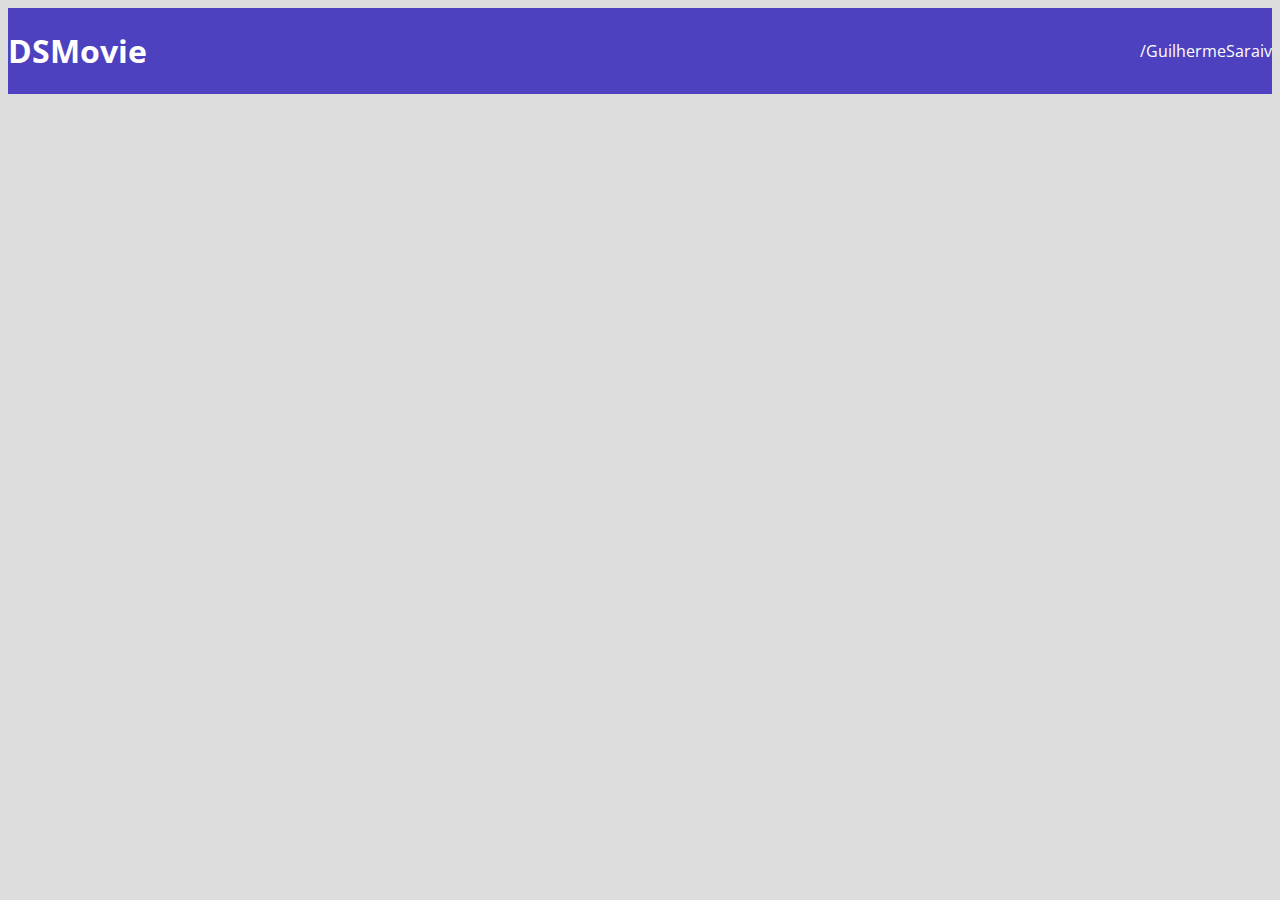
==== index.html @ 349e076d "Barra superior PARTE 1" ====
<!DOCTYPE html>
<html lang="pt-br">
<head>
    <meta charset="UTF-8">
    <title>DSMOVIE</title>

    <link href="https://cdn.jsdelivr.net/npm/bootstrap@5.1.3/dist/css/bootstrap.min.css" rel="stylesheet" integrity="sha384-1BmE4kWBq78iYhFldvKuhfTAU6auU8tT94WrHftjDbrCEXSU1oBoqyl2QvZ6jIW3" crossorigin="anonymous">

    <link rel="stylesheet" href="css/styles.css">   
</head>
<body>
    <header>
        <nav class="container">
           <h1>DSMovie</h1> 
           <a href="https://github.com/GuilhermeSaraiv">/GuilhermeSaraiv</a>
        </nav>
    </header>
</body>
</html>
---- css/styles.css ----
@import url('https://fonts.googleapis.com/css2?family=Open+Sans:wght@300;400;700&display=swap');

* {
    box-sizing: border-box;
    font-family: 'Open Sans' , sans-serif;
}

html, body {
    background-color: #ddd;
}

header {
    background-color:  #4D41C0;
    color: #fff;
}

nav{
    display: flex;
    align-items: center;
    justify-content: space-between;
}

a, a:hover {
    text-decoration: none;
    color: unset;
}
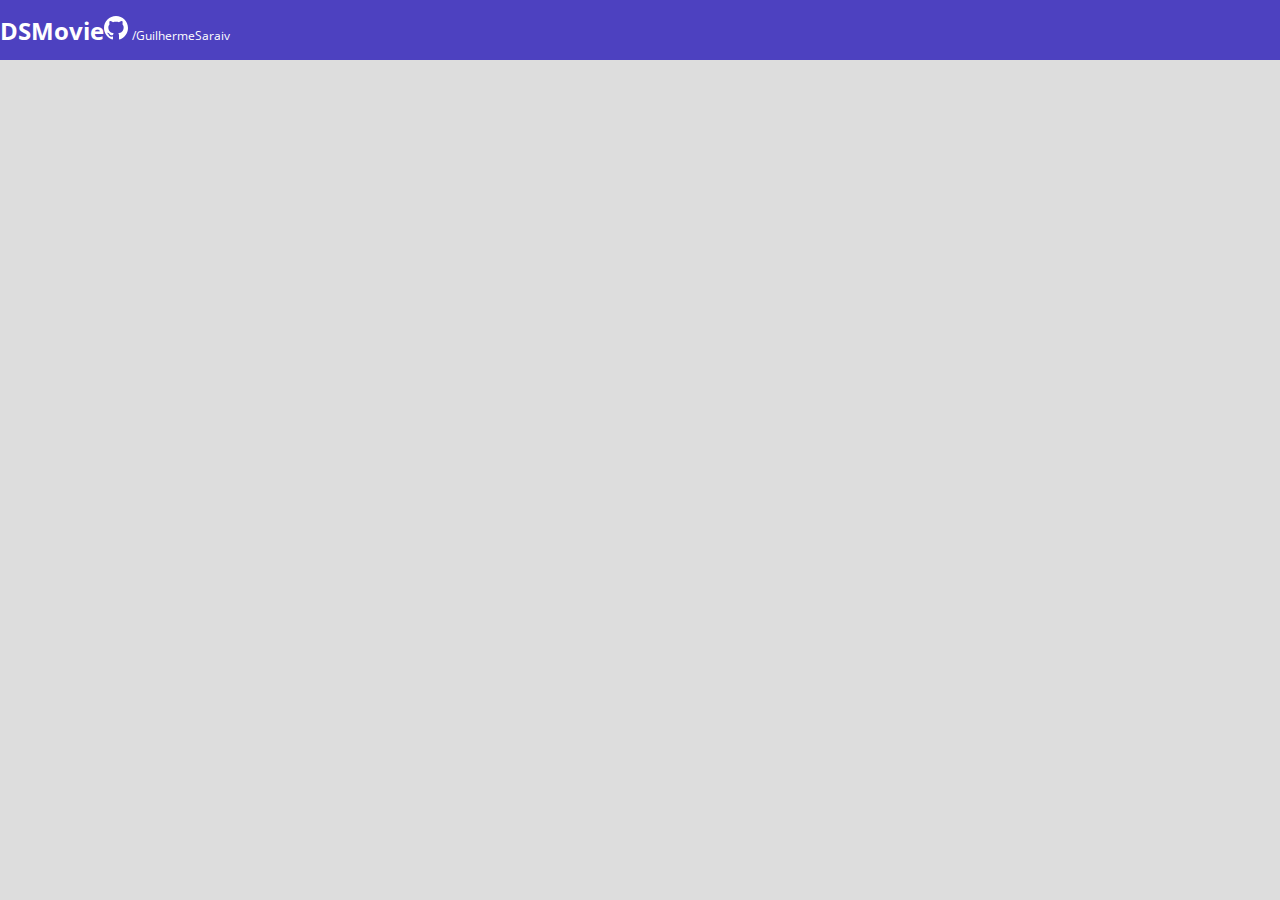
==== commit 2cfa8138: "Barra superior PARTE 2" ====
--- a/index.html
+++ b/index.html
@@ -1,18 +1,26 @@
 <!DOCTYPE html>
 <html lang="pt-br">
+
 <head>
     <meta charset="UTF-8">
     <title>DSMOVIE</title>
 
-    <link href="https://cdn.jsdelivr.net/npm/bootstrap@5.1.3/dist/css/bootstrap.min.css" rel="stylesheet" integrity="sha384-1BmE4kWBq78iYhFldvKuhfTAU6auU8tT94WrHftjDbrCEXSU1oBoqyl2QvZ6jIW3" crossorigin="anonymous">
+    <link href="https://cdn.jsdelivr.net/npm/bootstrap@5.1.3/dist/css/bootstrap.min.css" rel="stylesheet"
+        integrity="sha384-1BmE4kWBq78iYhFldvKuhfTAU6auU8tT94WrHftjDbrCEXSU1oBoqyl2QvZ6jIW3" 
+        crossorigin="anonymous"
+    />
 
-    <link rel="stylesheet" href="css/styles.css">   
+    <link rel="stylesheet" href="css/styles.css">
 </head>
+
 <body>
     <header>
         <nav class="container">
-           <h1>DSMovie</h1> 
-           <a href="https://github.com/GuilhermeSaraiv">/GuilhermeSaraiv</a>
+            <h1>DSMovie</h1>
+            <div>
+                <img src="img/github.svg" alt="Github">
+                <a href="https://github.com/GuilhermeSaraiv">/GuilhermeSaraiv</a>
+            </div>
         </nav>
     </header>
 </body>
--- a/css/styles.css
+++ b/css/styles.css
@@ -1,26 +1,61 @@
 @import url('https://fonts.googleapis.com/css2?family=Open+Sans:wght@300;400;700&display=swap');
 
+:root {
+    --bg-gray: #ddd;
+    --color-primary: #4D41C0;
+    --white: #fff;
+}
+
 * {
+    margin: 0;
     box-sizing: border-box;
     font-family: 'Open Sans' , sans-serif;
 }
 
+h1, h2, h3, h4, h5, h6 {
+    margin: 0;
+}
+
 html, body {
-    background-color: #ddd;
+    background-color: var(--bg-gray);
 }
 
 header {
-    background-color:  #4D41C0;
-    color: #fff;
+    background-color: var(--color-primary);
+    color: var(--white);
+    height: 60px;
+    display: flex;
+    align-items: center;
+
 }
 
 nav{
     display: flex;
     align-items: center;
     justify-content: space-between;
+
+}
+
+nav h1 {
+    font-size: 24px;
+    font-weight: 700;
+}
+
+nav a {
+    font-size: 12px;
+    font-weight: 400;
 }
 
 a, a:hover {
     text-decoration: none;
     color: unset;
 }
+
+.dsmovie-contact-container {
+    display: flex;
+    align-items: center;
+}
+
+.dsmovie-contact-container img {
+    margin-right: 10px;
+}
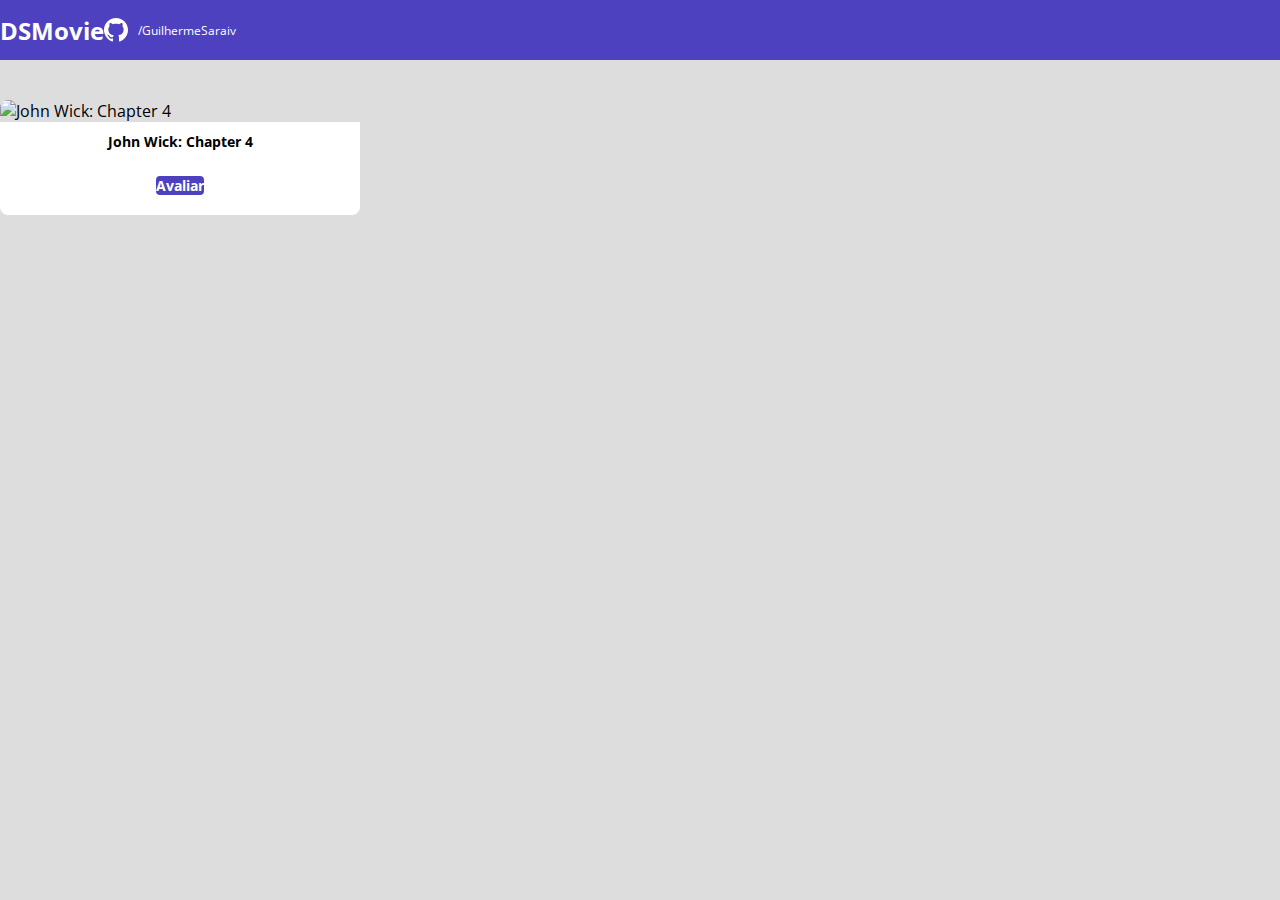
==== commit 7158747e: "Card de filme" ====
--- a/index.html
+++ b/index.html
@@ -1,28 +1,41 @@
 <!DOCTYPE html>
 <html lang="pt-br">
 
-<head>
-    <meta charset="UTF-8">
-    <title>DSMOVIE</title>
+    <head>
+        <meta charset="UTF-8">
+        <title>DSMOVIE</title>
 
-    <link href="https://cdn.jsdelivr.net/npm/bootstrap@5.1.3/dist/css/bootstrap.min.css" rel="stylesheet"
-        integrity="sha384-1BmE4kWBq78iYhFldvKuhfTAU6auU8tT94WrHftjDbrCEXSU1oBoqyl2QvZ6jIW3" 
-        crossorigin="anonymous"
-    />
+        <link href="https://cdn.jsdelivr.net/npm/bootstrap@5.1.3/dist/css/bootstrap.min.css" rel="stylesheet"
+            integrity="sha384-1BmE4kWBq78iYhFldvKuhfTAU6auU8tT94WrHftjDbrCEXSU1oBoqyl2QvZ6jIW3" 
+            crossorigin="anonymous"
+        />
 
-    <link rel="stylesheet" href="css/styles.css">
-</head>
+        <link rel="stylesheet" href="css/styles.css">
+    </head>
 
-<body>
-    <header>
-        <nav class="container">
-            <h1>DSMovie</h1>
-            <div>
-                <img src="img/github.svg" alt="Github">
-                <a href="https://github.com/GuilhermeSaraiv">/GuilhermeSaraiv</a>
-            </div>
-        </nav>
-    </header>
-</body>
+    <body>
+        <header>
+            <nav class="container">
+                <h1>DSMovie</h1>
+                <div class="dsmovie-contact-container">
+                    <img src="img/github.svg" alt="Github">
+                    <a href="https://github.com/GuilhermeSaraiv">/GuilhermeSaraiv</a>
+                </div>
+            </nav>
+        </header>
+
+        <main>
+            <section id="dsmovie-card-list" class="container">
+
+                <div class="dsmovie-card">
+                    <img src="https://www.themoviedb.org/t/p/w220_and_h330_face/kPsRQfoyYgcpbI6hvDQvUSCo0q3.jpg" alt="John Wick: Chapter 4">
+                    <div class="dsmovie-card-description">
+                        <h3>John Wick: Chapter 4</h3>
+                        <a class="dsmovie-btn" href="form.html">Avaliar</a>
+                    </div>
+                </div> 
+            </section>
+        </main>
+    </body>
 </html>
 
--- a/css/styles.css
+++ b/css/styles.css
@@ -2,6 +2,7 @@
 
 :root {
     --bg-gray: #ddd;
+    --text-gray: #4a4a4a;
     --color-primary: #4D41C0;
     --white: #fff;
 }
@@ -59,3 +60,45 @@
 .dsmovie-contact-container img {
     margin-right: 10px;
 }
+
+#dsmovie-card-list {
+    padding: 40px 0;
+}
+
+.dsmovie-card {
+    width: 360px;
+
+}
+
+.dsmovie-card img {
+    width: 100%;
+    border-radius: 8px 8px 0 0;
+}
+
+.dsmovie-card-description {
+    background-color: var(--white);
+    padding: 10px 0 20px 0;
+    display: flex;
+    flex-direction: column;
+    align-items: center;
+    border-radius: 0 0 8px 8px;
+}
+
+.dsmovie-card-description h3 {
+    font-size: 14px;
+    font-weight: 700;
+    margin-bottom: 25px;
+}
+
+.dsmovie-btn, .dsmovie-btn:hover {
+    width: 180 px;
+    height: 40 px;
+    background-color: var(--color-primary);
+    color: var(--white);
+    font-size: 14px;
+    font-weight: 700;
+    display: flex;
+    align-items: center;
+    justify-content: center;
+    border-radius: 4px;
+}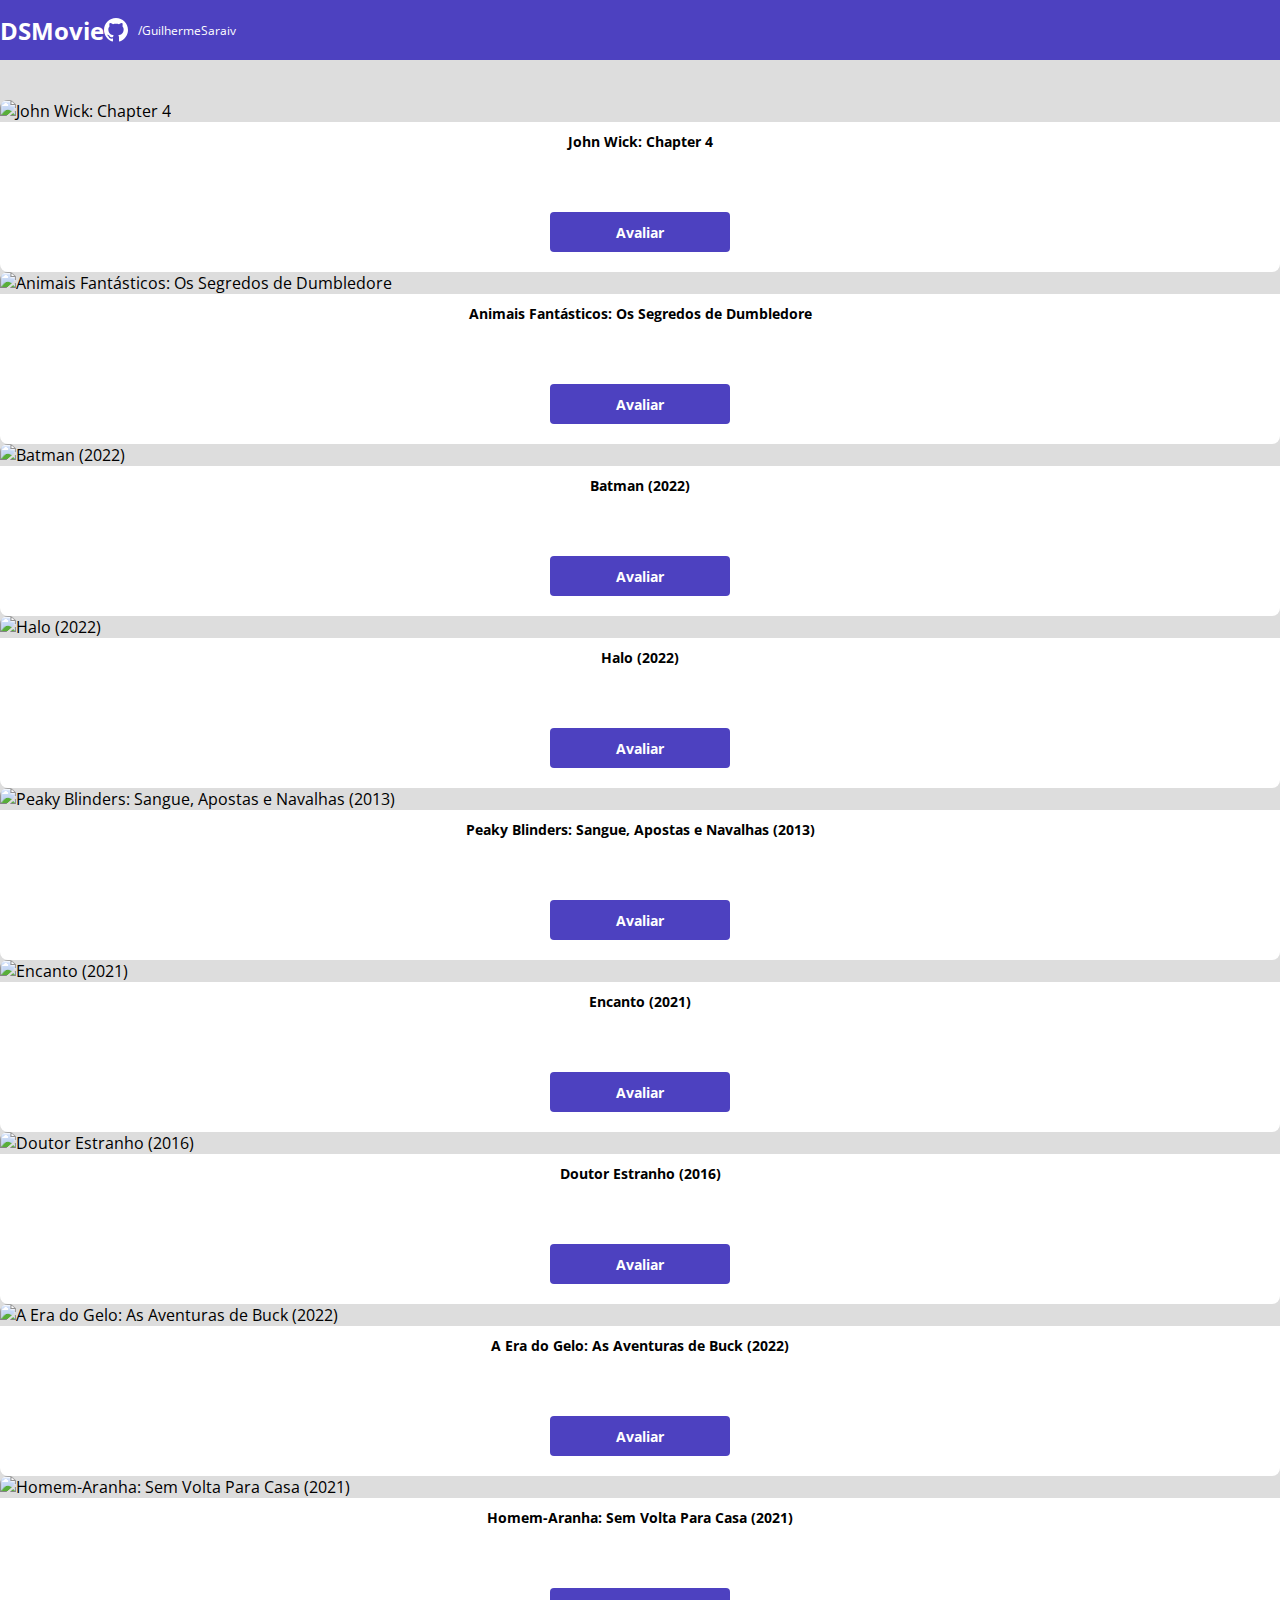
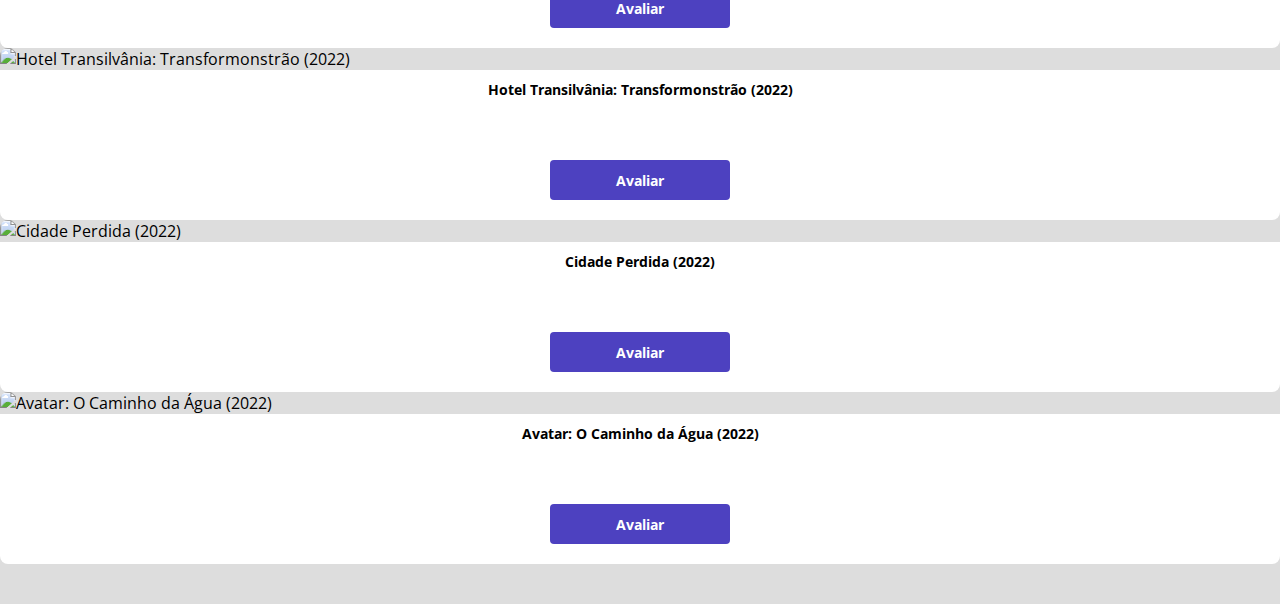
==== commit ca0ec4f5: "Listagem de cards" ====
--- a/index.html
+++ b/index.html
@@ -27,13 +27,130 @@
         <main>
             <section id="dsmovie-card-list" class="container">
 
-                <div class="dsmovie-card">
-                    <img src="https://www.themoviedb.org/t/p/w220_and_h330_face/kPsRQfoyYgcpbI6hvDQvUSCo0q3.jpg" alt="John Wick: Chapter 4">
-                    <div class="dsmovie-card-description">
-                        <h3>John Wick: Chapter 4</h3>
-                        <a class="dsmovie-btn" href="form.html">Avaliar</a>
+                <div class="row">
+
+                    <div class="col-sm-6 col-lg-4 col-xl-3 mb-3">
+                        <div class="dsmovie-card">
+                            <img src="https://www.themoviedb.org/t/p/w220_and_h330_face/kPsRQfoyYgcpbI6hvDQvUSCo0q3.jpg" alt="John Wick: Chapter 4">
+                            <div class="dsmovie-card-description">
+                                <h3>John Wick: Chapter 4</h3>
+                                <a class="dsmovie-btn" href="form.html">Avaliar</a>
+                            </div>
+                        </div>
                     </div>
-                </div> 
+
+                    <div class="col-sm-6 col-lg-4 col-xl-3 mb-3">
+                        <div class="dsmovie-card">
+                            <img src="https://www.themoviedb.org/t/p/w600_and_h900_bestv2/gopGghuMtmdMviBcl9G0JfVB2RZ.jpg" alt="Animais Fantásticos: Os Segredos de Dumbledore">
+                            <div class="dsmovie-card-description">
+                                <h3>Animais Fantásticos: Os Segredos de Dumbledore</h3>
+                                <a class="dsmovie-btn" href="form.html">Avaliar</a>
+                            </div>
+                        </div>
+                    </div>
+
+                    <div class="col-sm-6 col-lg-4 col-xl-3 mb-3">
+                        <div class="dsmovie-card">
+                            <img src="https://www.themoviedb.org/t/p/w600_and_h900_bestv2/wd7b4Nv9QBHDTIjc2m7sr0IUMoh.jpg" alt="Batman (2022)">
+                            <div class="dsmovie-card-description">
+                                <h3>Batman (2022)</h3>
+                                <a class="dsmovie-btn" href="form.html">Avaliar</a>
+                            </div>
+                        </div>
+                    </div>
+
+                    <div class="col-sm-6 col-lg-4 col-xl-3 mb-3">
+                        <div class="dsmovie-card">
+                            <img src="https://www.themoviedb.org/t/p/w600_and_h900_bestv2/nJUHX3XL1jMkk8honUZnUmudFb9.jpg" alt="Halo (2022)">
+                            <div class="dsmovie-card-description">
+                                <h3>Halo (2022)</h3>
+                                <a class="dsmovie-btn" href="form.html">Avaliar</a>
+                            </div>
+                        </div>
+                    </div>
+
+                    <div class="col-sm-6 col-lg-4 col-xl-3 mb-3">
+                        <div class="dsmovie-card">
+                            <img src="https://www.themoviedb.org/t/p/w600_and_h900_bestv2/i0uajcHH9yogXMfDHpOXexIukG9.jpg" alt="Peaky Blinders: Sangue, Apostas e Navalhas (2013)">
+                            <div class="dsmovie-card-description">
+                                <h3>Peaky Blinders: Sangue, Apostas e Navalhas (2013)</h3>
+                                <a class="dsmovie-btn" href="form.html">Avaliar</a>
+                            </div>
+                        </div>
+                    </div>
+
+                    <div class="col-sm-6 col-lg-4 col-xl-3 mb-3">
+                        <div class="dsmovie-card">
+                            <img src="https://www.themoviedb.org/t/p/w600_and_h900_bestv2/4j0PNHkMr5ax3IA8tjtxcmPU3QT.jpg" alt="Encanto (2021)">
+                            <div class="dsmovie-card-description">
+                                <h3>Encanto (2021)</h3>
+                                <a class="dsmovie-btn" href="form.html">Avaliar</a>
+                            </div>
+                        </div>
+                    </div>
+
+                    <div class="col-sm-6 col-lg-4 col-xl-3 mb-3">
+                        <div class="dsmovie-card">
+                            <img src="https://www.themoviedb.org/t/p/w600_and_h900_bestv2/iM1hlVGZ5Qwn3gO6ewTszY7OrLY.jpg" alt="Doutor Estranho (2016)">
+                            <div class="dsmovie-card-description">
+                                <h3>Doutor Estranho (2016)</h3>
+                                <a class="dsmovie-btn" href="form.html">Avaliar</a>
+                            </div>
+                        </div>
+                    </div>
+
+                    <div class="col-sm-6 col-lg-4 col-xl-3 mb-3">
+                        <div class="dsmovie-card">
+                            <img src="https://www.themoviedb.org/t/p/w600_and_h900_bestv2/1iVjKCGHPVNj7IQVB1DdpL8U7Y8.jpg" alt="A Era do Gelo: As Aventuras de Buck (2022)">
+                            <div class="dsmovie-card-description">
+                                <h3>A Era do Gelo: As Aventuras de Buck (2022)</h3>
+                                <a class="dsmovie-btn" href="form.html">Avaliar</a>
+                            </div>
+                        </div>
+                    </div>
+
+                    <div class="col-sm-6 col-lg-4 col-xl-3 mb-3">
+                        <div class="dsmovie-card">
+                            <img src="https://www.themoviedb.org/t/p/w600_and_h900_bestv2/fVzXp3NwovUlLe7fvoRynCmBPNc.jpg" alt="Homem-Aranha: Sem Volta Para Casa (2021)">
+                            <div class="dsmovie-card-description">
+                                <h3>Homem-Aranha: Sem Volta Para Casa (2021)</h3>
+                                <a class="dsmovie-btn" href="form.html">Avaliar</a>
+                            </div>
+                        </div>
+                    </div>
+
+                    <div class="col-sm-6 col-lg-4 col-xl-3 mb-3">
+                        <div class="dsmovie-card">
+                            <img src="https://www.themoviedb.org/t/p/w600_and_h900_bestv2/9PbtCo5IIkd26WPQfZUpPyn6fTz.jpg" alt="Hotel Transilvânia: Transformonstrão (2022)">
+                            <div class="dsmovie-card-description">
+                                <h3>Hotel Transilvânia: Transformonstrão (2022)</h3>
+                                <a class="dsmovie-btn" href="form.html">Avaliar</a>
+                            </div>
+                        </div>
+                    </div>
+
+                    <div class="col-sm-6 col-lg-4 col-xl-3 mb-3">
+                        <div class="dsmovie-card">
+                            <img src="https://www.themoviedb.org/t/p/w600_and_h900_bestv2/uULLNqnB0n5Ug4F5NA0CV4NwKLv.jpg" alt="Cidade Perdida (2022)">
+                            <div class="dsmovie-card-description">
+                                <h3>Cidade Perdida (2022)</h3>
+                                <a class="dsmovie-btn" href="form.html">Avaliar</a>
+                            </div>
+                        </div>
+                    </div>
+
+                    <div class="col-sm-6 col-lg-4 col-xl-3 mb-3">
+                        <div class="dsmovie-card">
+                            <img src="https://www.themoviedb.org/t/p/w600_and_h900_bestv2/tnmdUnztAYbfJ0jhjpN6oxwP2sb.jpg" alt="Avatar: O Caminho da Água (2022)">
+                            <div class="dsmovie-card-description">
+                                <h3>Avatar: O Caminho da Água (2022)</h3>
+                                <a class="dsmovie-btn" href="form.html">Avaliar</a>
+                            </div>
+                        </div>
+                    </div>
+
+                </div>
+                
             </section>
         </main>
     </body>
--- a/css/styles.css
+++ b/css/styles.css
@@ -66,7 +66,7 @@
 }
 
 .dsmovie-card {
-    width: 360px;
+    width: 100%;
 
 }
 
@@ -77,22 +77,25 @@
 
 .dsmovie-card-description {
     background-color: var(--white);
-    padding: 10px 0 20px 0;
+    padding: 10px 20px 20px 20px;
     display: flex;
     flex-direction: column;
     align-items: center;
+    justify-content: space-between;
     border-radius: 0 0 8px 8px;
+    min-height: 150px;
 }
 
 .dsmovie-card-description h3 {
     font-size: 14px;
     font-weight: 700;
     margin-bottom: 25px;
+    text-align: center;
 }
 
 .dsmovie-btn, .dsmovie-btn:hover {
-    width: 180 px;
-    height: 40 px;
+    width: 180px;
+    height: 40px;
     background-color: var(--color-primary);
     color: var(--white);
     font-size: 14px;
@@ -101,4 +104,4 @@
     align-items: center;
     justify-content: center;
     border-radius: 4px;
-}+}
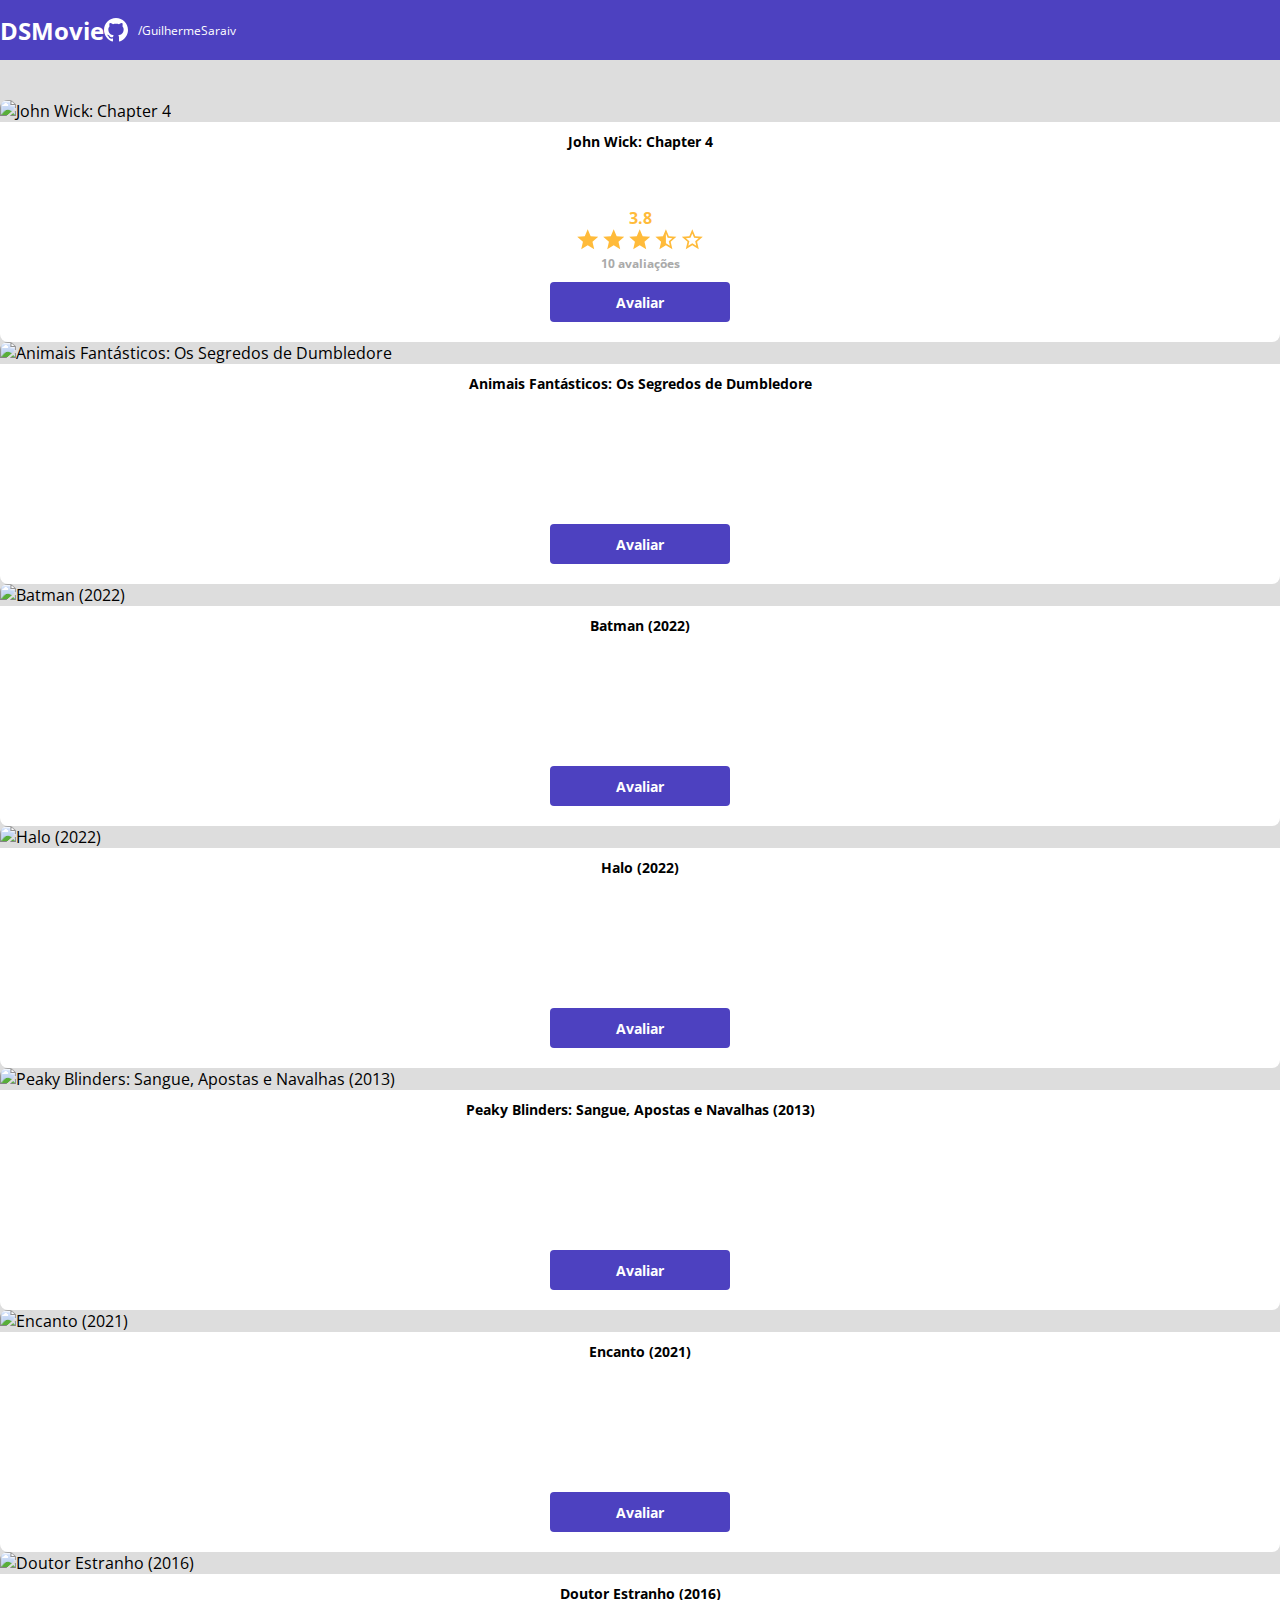
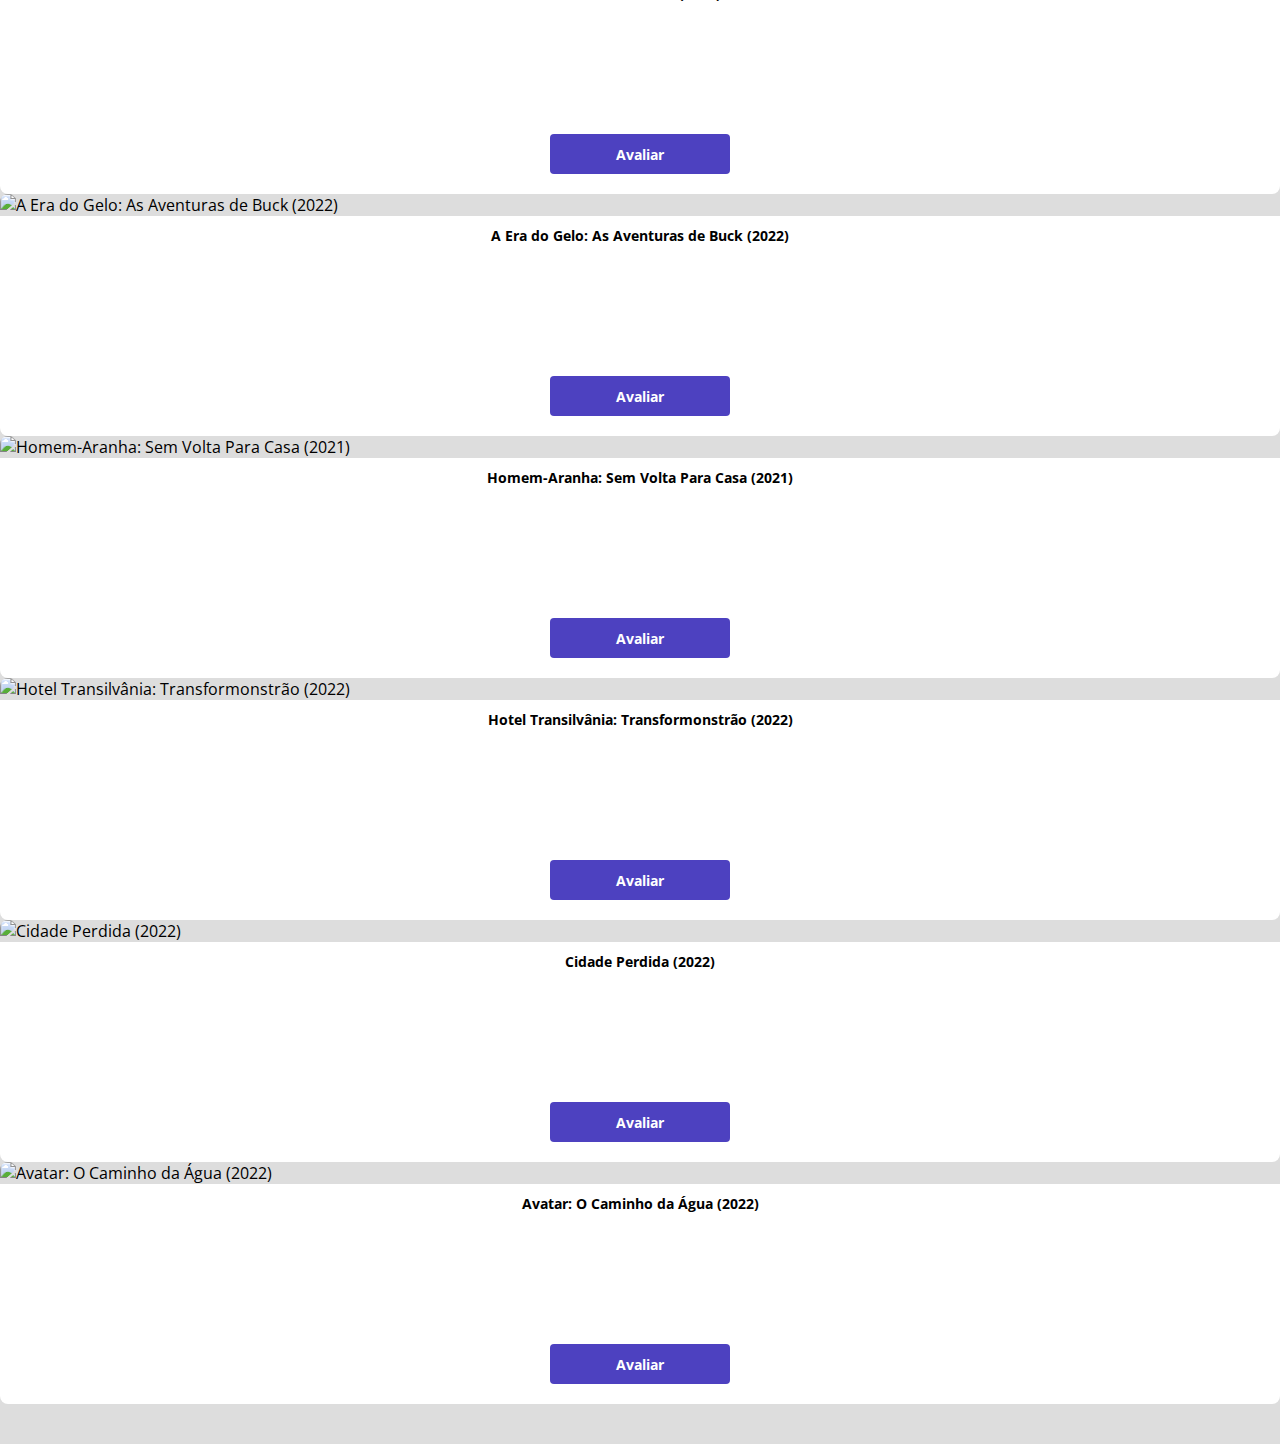
==== commit 285f0dc9: "Avaliação com estrelas" ====
--- a/index.html
+++ b/index.html
@@ -34,7 +34,19 @@
                             <img src="https://www.themoviedb.org/t/p/w220_and_h330_face/kPsRQfoyYgcpbI6hvDQvUSCo0q3.jpg" alt="John Wick: Chapter 4">
                             <div class="dsmovie-card-description">
                                 <h3>John Wick: Chapter 4</h3>
-                                <a class="dsmovie-btn" href="form.html">Avaliar</a>
+                                <div class="dsmovie-card-description-boton">
+                                    <h4>3.8</h4>
+                                    <div>
+                                        <img src="img/star-full.svg" alt="">
+                                        <img src="img/star-full.svg" alt="">
+                                        <img src="img/star-full.svg" alt="">
+                                        <img src="img/star-half.svg" alt="">
+                                        <img src="img/star-empty.svg" alt="">
+                                    </div>
+                                    <p>10 avaliações</p>
+                                    <a class="dsmovie-btn" href="form.html">Avaliar</a>
+                                </div>
+                                
                             </div>
                         </div>
                     </div>
--- a/css/styles.css
+++ b/css/styles.css
@@ -5,6 +5,8 @@
     --text-gray: #4a4a4a;
     --color-primary: #4D41C0;
     --white: #fff;
+    --text-light-gray: #aaa;
+    --star-yellow: #FFBB3A;
 }
 
 * {
@@ -83,7 +85,7 @@
     align-items: center;
     justify-content: space-between;
     border-radius: 0 0 8px 8px;
-    min-height: 150px;
+    height: 220px;
 }
 
 .dsmovie-card-description h3 {
@@ -91,6 +93,29 @@
     font-weight: 700;
     margin-bottom: 25px;
     text-align: center;
+}
+
+.dsmovie-card-description-boton {
+    display: flex;
+    flex-direction: column;
+    align-items: center;
+}
+
+.dsmovie-card-description-boton {
+    font-size: 16px;
+    font-weight: 700;
+    color: var(--star-yellow);
+}
+
+.dsmovie-card-description-boton p {
+    font-size: 12px;
+    width: 400;
+    color: var(--text-light-gray);
+    margin-bottom: 10px;
+}
+
+.dsmovie-card-description-boton img {
+    width: 22px;
 }
 
 .dsmovie-btn, .dsmovie-btn:hover {
@@ -104,4 +129,46 @@
     align-items: center;
     justify-content: center;
     border-radius: 4px;
+    border: 0;
 }
+
+.dsmovie-form-container {
+    padding: 40px 0;
+    max-width: 480px;
+}
+
+.dsmovie-form-description{
+    background-color: var(--white);
+    padding: 20px;
+    display: flex;
+    flex-direction: column;
+    align-items: center;
+    border-radius: 0 0 8px 8px;
+}
+
+.dsmovie-form {
+    width: 100%;
+}
+
+.dsmovie-form-description h3 {
+    font-size: 13px;
+    font-weight: 700;
+    margin-bottom: 20px;
+}
+
+.dsmovie-form-group {
+    margin-bottom: 20px;
+}
+
+.dsmovie-form-group label {
+    font-size: 12px;
+    color: var(--text-light-gray);
+}
+
+.dsmovie-form-btn-container {
+    height: 100px;
+    display: flex;
+    flex-direction: column;
+    align-items: center;
+    justify-content: space-between;
+}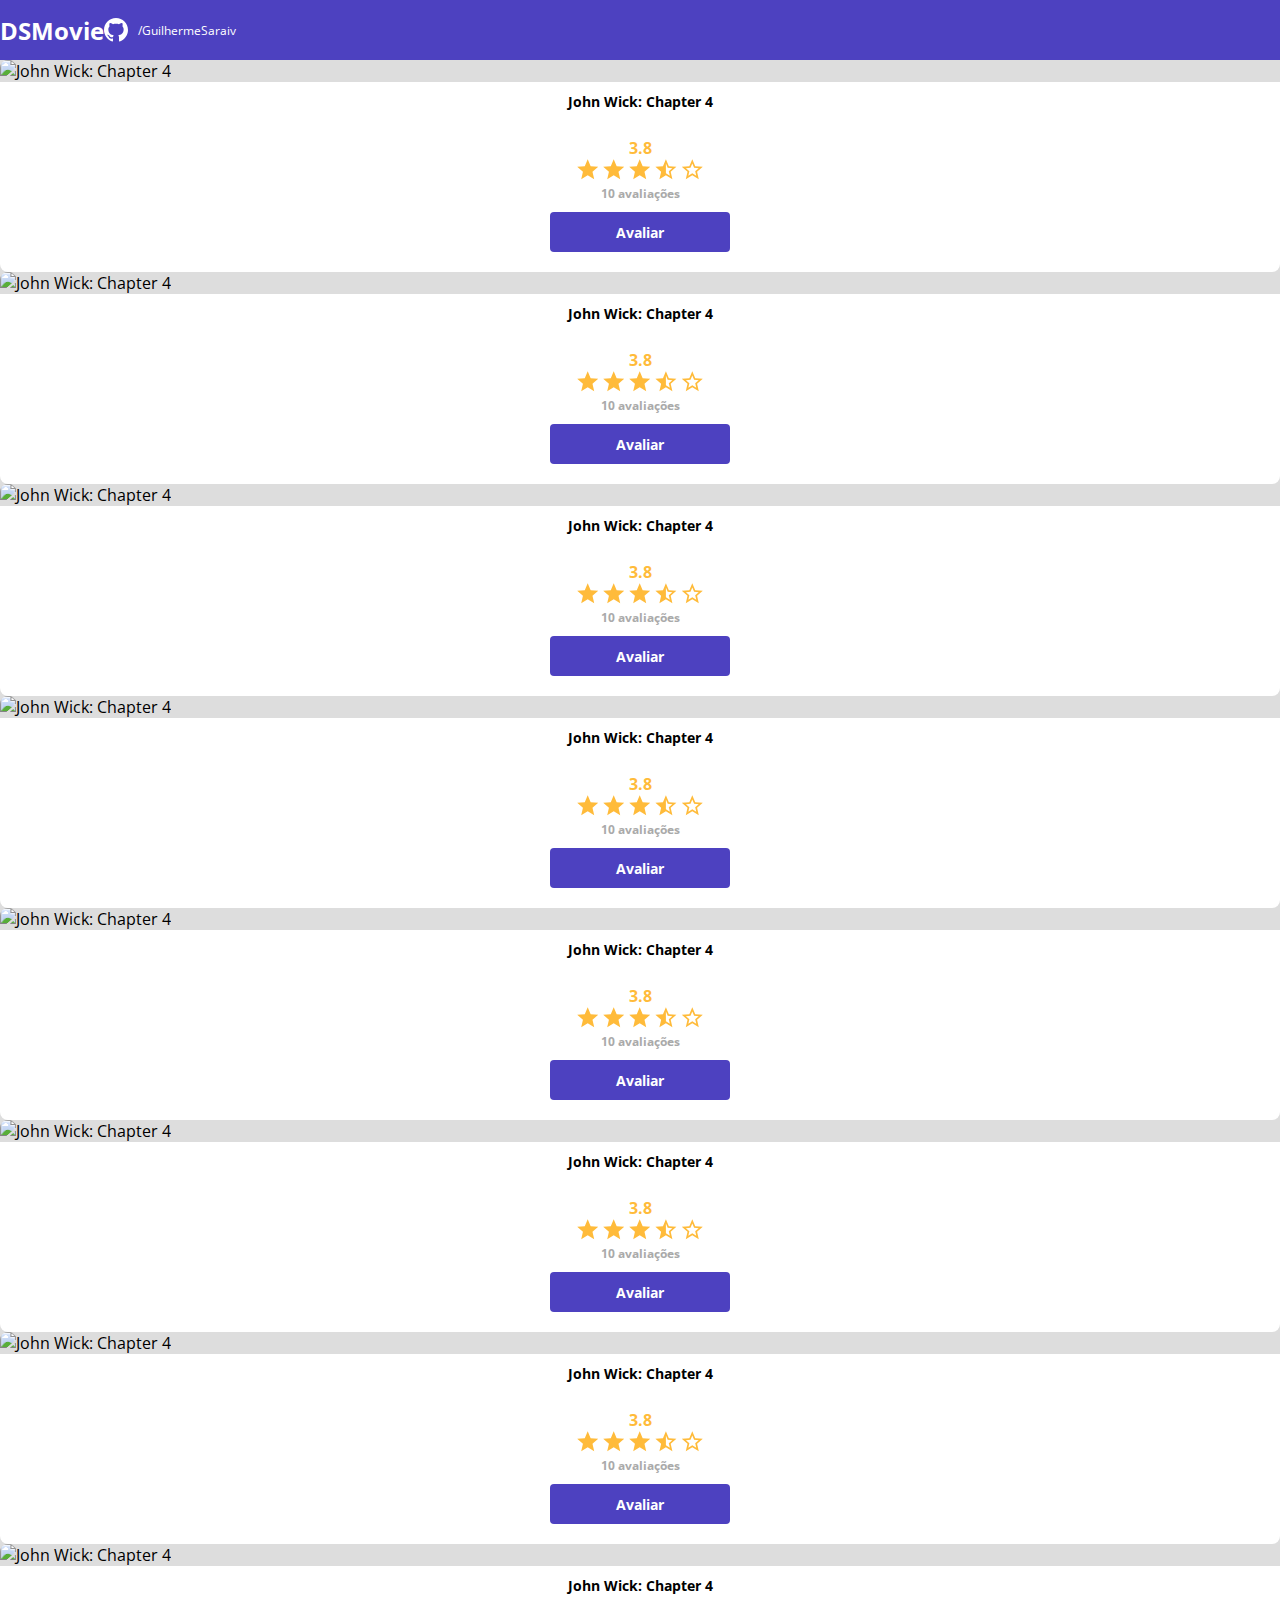
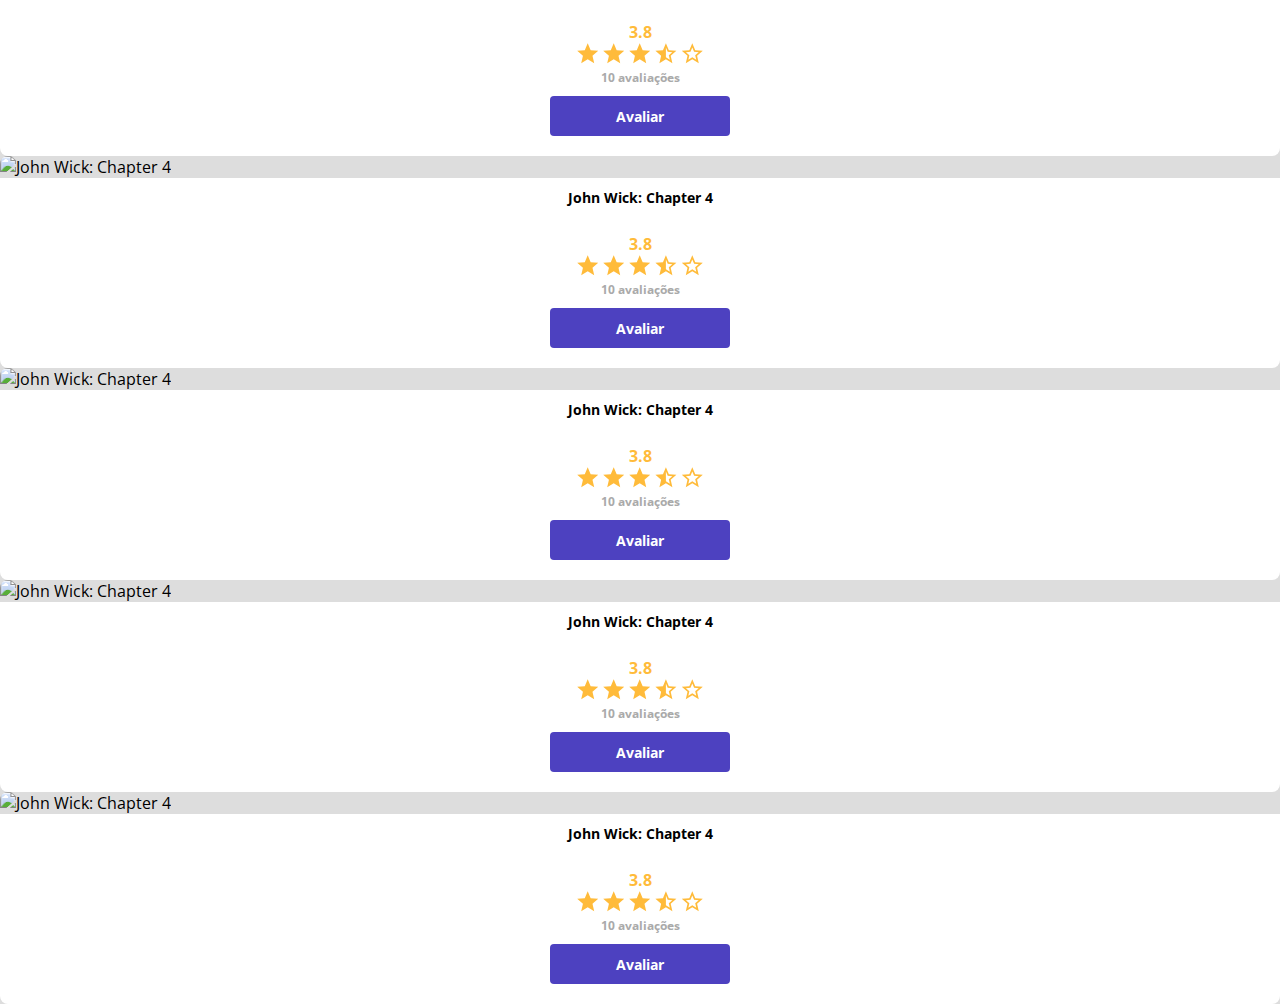
==== commit 579e1407: "Polimento da listagem" ====
--- a/index.html
+++ b/index.html
@@ -53,113 +53,246 @@
 
                     <div class="col-sm-6 col-lg-4 col-xl-3 mb-3">
                         <div class="dsmovie-card">
-                            <img src="https://www.themoviedb.org/t/p/w600_and_h900_bestv2/gopGghuMtmdMviBcl9G0JfVB2RZ.jpg" alt="Animais Fantásticos: Os Segredos de Dumbledore">
-                            <div class="dsmovie-card-description">
-                                <h3>Animais Fantásticos: Os Segredos de Dumbledore</h3>
-                                <a class="dsmovie-btn" href="form.html">Avaliar</a>
-                            </div>
-                        </div>
-                    </div>
-
-                    <div class="col-sm-6 col-lg-4 col-xl-3 mb-3">
-                        <div class="dsmovie-card">
-                            <img src="https://www.themoviedb.org/t/p/w600_and_h900_bestv2/wd7b4Nv9QBHDTIjc2m7sr0IUMoh.jpg" alt="Batman (2022)">
-                            <div class="dsmovie-card-description">
-                                <h3>Batman (2022)</h3>
-                                <a class="dsmovie-btn" href="form.html">Avaliar</a>
-                            </div>
-                        </div>
-                    </div>
-
-                    <div class="col-sm-6 col-lg-4 col-xl-3 mb-3">
-                        <div class="dsmovie-card">
-                            <img src="https://www.themoviedb.org/t/p/w600_and_h900_bestv2/nJUHX3XL1jMkk8honUZnUmudFb9.jpg" alt="Halo (2022)">
-                            <div class="dsmovie-card-description">
-                                <h3>Halo (2022)</h3>
-                                <a class="dsmovie-btn" href="form.html">Avaliar</a>
-                            </div>
-                        </div>
-                    </div>
-
-                    <div class="col-sm-6 col-lg-4 col-xl-3 mb-3">
-                        <div class="dsmovie-card">
-                            <img src="https://www.themoviedb.org/t/p/w600_and_h900_bestv2/i0uajcHH9yogXMfDHpOXexIukG9.jpg" alt="Peaky Blinders: Sangue, Apostas e Navalhas (2013)">
-                            <div class="dsmovie-card-description">
-                                <h3>Peaky Blinders: Sangue, Apostas e Navalhas (2013)</h3>
-                                <a class="dsmovie-btn" href="form.html">Avaliar</a>
-                            </div>
-                        </div>
-                    </div>
-
-                    <div class="col-sm-6 col-lg-4 col-xl-3 mb-3">
-                        <div class="dsmovie-card">
-                            <img src="https://www.themoviedb.org/t/p/w600_and_h900_bestv2/4j0PNHkMr5ax3IA8tjtxcmPU3QT.jpg" alt="Encanto (2021)">
-                            <div class="dsmovie-card-description">
-                                <h3>Encanto (2021)</h3>
-                                <a class="dsmovie-btn" href="form.html">Avaliar</a>
-                            </div>
-                        </div>
-                    </div>
-
-                    <div class="col-sm-6 col-lg-4 col-xl-3 mb-3">
-                        <div class="dsmovie-card">
-                            <img src="https://www.themoviedb.org/t/p/w600_and_h900_bestv2/iM1hlVGZ5Qwn3gO6ewTszY7OrLY.jpg" alt="Doutor Estranho (2016)">
-                            <div class="dsmovie-card-description">
-                                <h3>Doutor Estranho (2016)</h3>
-                                <a class="dsmovie-btn" href="form.html">Avaliar</a>
-                            </div>
-                        </div>
-                    </div>
-
-                    <div class="col-sm-6 col-lg-4 col-xl-3 mb-3">
-                        <div class="dsmovie-card">
-                            <img src="https://www.themoviedb.org/t/p/w600_and_h900_bestv2/1iVjKCGHPVNj7IQVB1DdpL8U7Y8.jpg" alt="A Era do Gelo: As Aventuras de Buck (2022)">
-                            <div class="dsmovie-card-description">
-                                <h3>A Era do Gelo: As Aventuras de Buck (2022)</h3>
-                                <a class="dsmovie-btn" href="form.html">Avaliar</a>
-                            </div>
-                        </div>
-                    </div>
-
-                    <div class="col-sm-6 col-lg-4 col-xl-3 mb-3">
-                        <div class="dsmovie-card">
-                            <img src="https://www.themoviedb.org/t/p/w600_and_h900_bestv2/fVzXp3NwovUlLe7fvoRynCmBPNc.jpg" alt="Homem-Aranha: Sem Volta Para Casa (2021)">
-                            <div class="dsmovie-card-description">
-                                <h3>Homem-Aranha: Sem Volta Para Casa (2021)</h3>
-                                <a class="dsmovie-btn" href="form.html">Avaliar</a>
-                            </div>
-                        </div>
-                    </div>
-
-                    <div class="col-sm-6 col-lg-4 col-xl-3 mb-3">
-                        <div class="dsmovie-card">
-                            <img src="https://www.themoviedb.org/t/p/w600_and_h900_bestv2/9PbtCo5IIkd26WPQfZUpPyn6fTz.jpg" alt="Hotel Transilvânia: Transformonstrão (2022)">
-                            <div class="dsmovie-card-description">
-                                <h3>Hotel Transilvânia: Transformonstrão (2022)</h3>
-                                <a class="dsmovie-btn" href="form.html">Avaliar</a>
-                            </div>
-                        </div>
-                    </div>
-
-                    <div class="col-sm-6 col-lg-4 col-xl-3 mb-3">
-                        <div class="dsmovie-card">
-                            <img src="https://www.themoviedb.org/t/p/w600_and_h900_bestv2/uULLNqnB0n5Ug4F5NA0CV4NwKLv.jpg" alt="Cidade Perdida (2022)">
-                            <div class="dsmovie-card-description">
-                                <h3>Cidade Perdida (2022)</h3>
-                                <a class="dsmovie-btn" href="form.html">Avaliar</a>
-                            </div>
-                        </div>
-                    </div>
-
-                    <div class="col-sm-6 col-lg-4 col-xl-3 mb-3">
-                        <div class="dsmovie-card">
-                            <img src="https://www.themoviedb.org/t/p/w600_and_h900_bestv2/tnmdUnztAYbfJ0jhjpN6oxwP2sb.jpg" alt="Avatar: O Caminho da Água (2022)">
-                            <div class="dsmovie-card-description">
-                                <h3>Avatar: O Caminho da Água (2022)</h3>
-                                <a class="dsmovie-btn" href="form.html">Avaliar</a>
-                            </div>
-                        </div>
-                    </div>
+                            <img src="https://www.themoviedb.org/t/p/w220_and_h330_face/kPsRQfoyYgcpbI6hvDQvUSCo0q3.jpg" alt="John Wick: Chapter 4">
+                            <div class="dsmovie-card-description">
+                                <h3>John Wick: Chapter 4</h3>
+                                <div class="dsmovie-card-description-boton">
+                                    <h4>3.8</h4>
+                                    <div>
+                                        <img src="img/star-full.svg" alt="">
+                                        <img src="img/star-full.svg" alt="">
+                                        <img src="img/star-full.svg" alt="">
+                                        <img src="img/star-half.svg" alt="">
+                                        <img src="img/star-empty.svg" alt="">
+                                    </div>
+                                    <p>10 avaliações</p>
+                                    <a class="dsmovie-btn" href="form.html">Avaliar</a>
+                                </div>
+                                
+                            </div>
+                        </div>
+                    </div>
+                    
+                    <div class="col-sm-6 col-lg-4 col-xl-3 mb-3">
+                        <div class="dsmovie-card">
+                            <img src="https://www.themoviedb.org/t/p/w220_and_h330_face/kPsRQfoyYgcpbI6hvDQvUSCo0q3.jpg" alt="John Wick: Chapter 4">
+                            <div class="dsmovie-card-description">
+                                <h3>John Wick: Chapter 4</h3>
+                                <div class="dsmovie-card-description-boton">
+                                    <h4>3.8</h4>
+                                    <div>
+                                        <img src="img/star-full.svg" alt="">
+                                        <img src="img/star-full.svg" alt="">
+                                        <img src="img/star-full.svg" alt="">
+                                        <img src="img/star-half.svg" alt="">
+                                        <img src="img/star-empty.svg" alt="">
+                                    </div>
+                                    <p>10 avaliações</p>
+                                    <a class="dsmovie-btn" href="form.html">Avaliar</a>
+                                </div>
+                                
+                            </div>
+                        </div>
+                    </div>
+                    
+                    <div class="col-sm-6 col-lg-4 col-xl-3 mb-3">
+                        <div class="dsmovie-card">
+                            <img src="https://www.themoviedb.org/t/p/w220_and_h330_face/kPsRQfoyYgcpbI6hvDQvUSCo0q3.jpg" alt="John Wick: Chapter 4">
+                            <div class="dsmovie-card-description">
+                                <h3>John Wick: Chapter 4</h3>
+                                <div class="dsmovie-card-description-boton">
+                                    <h4>3.8</h4>
+                                    <div>
+                                        <img src="img/star-full.svg" alt="">
+                                        <img src="img/star-full.svg" alt="">
+                                        <img src="img/star-full.svg" alt="">
+                                        <img src="img/star-half.svg" alt="">
+                                        <img src="img/star-empty.svg" alt="">
+                                    </div>
+                                    <p>10 avaliações</p>
+                                    <a class="dsmovie-btn" href="form.html">Avaliar</a>
+                                </div>
+                                
+                            </div>
+                        </div>
+                    </div>
+                    
+                    <div class="col-sm-6 col-lg-4 col-xl-3 mb-3">
+                        <div class="dsmovie-card">
+                            <img src="https://www.themoviedb.org/t/p/w220_and_h330_face/kPsRQfoyYgcpbI6hvDQvUSCo0q3.jpg" alt="John Wick: Chapter 4">
+                            <div class="dsmovie-card-description">
+                                <h3>John Wick: Chapter 4</h3>
+                                <div class="dsmovie-card-description-boton">
+                                    <h4>3.8</h4>
+                                    <div>
+                                        <img src="img/star-full.svg" alt="">
+                                        <img src="img/star-full.svg" alt="">
+                                        <img src="img/star-full.svg" alt="">
+                                        <img src="img/star-half.svg" alt="">
+                                        <img src="img/star-empty.svg" alt="">
+                                    </div>
+                                    <p>10 avaliações</p>
+                                    <a class="dsmovie-btn" href="form.html">Avaliar</a>
+                                </div>
+                                
+                            </div>
+                        </div>
+                    </div>
+                    
+                    <div class="col-sm-6 col-lg-4 col-xl-3 mb-3">
+                        <div class="dsmovie-card">
+                            <img src="https://www.themoviedb.org/t/p/w220_and_h330_face/kPsRQfoyYgcpbI6hvDQvUSCo0q3.jpg" alt="John Wick: Chapter 4">
+                            <div class="dsmovie-card-description">
+                                <h3>John Wick: Chapter 4</h3>
+                                <div class="dsmovie-card-description-boton">
+                                    <h4>3.8</h4>
+                                    <div>
+                                        <img src="img/star-full.svg" alt="">
+                                        <img src="img/star-full.svg" alt="">
+                                        <img src="img/star-full.svg" alt="">
+                                        <img src="img/star-half.svg" alt="">
+                                        <img src="img/star-empty.svg" alt="">
+                                    </div>
+                                    <p>10 avaliações</p>
+                                    <a class="dsmovie-btn" href="form.html">Avaliar</a>
+                                </div>
+                                
+                            </div>
+                        </div>
+                    </div>
+                    
+                    <div class="col-sm-6 col-lg-4 col-xl-3 mb-3">
+                        <div class="dsmovie-card">
+                            <img src="https://www.themoviedb.org/t/p/w220_and_h330_face/kPsRQfoyYgcpbI6hvDQvUSCo0q3.jpg" alt="John Wick: Chapter 4">
+                            <div class="dsmovie-card-description">
+                                <h3>John Wick: Chapter 4</h3>
+                                <div class="dsmovie-card-description-boton">
+                                    <h4>3.8</h4>
+                                    <div>
+                                        <img src="img/star-full.svg" alt="">
+                                        <img src="img/star-full.svg" alt="">
+                                        <img src="img/star-full.svg" alt="">
+                                        <img src="img/star-half.svg" alt="">
+                                        <img src="img/star-empty.svg" alt="">
+                                    </div>
+                                    <p>10 avaliações</p>
+                                    <a class="dsmovie-btn" href="form.html">Avaliar</a>
+                                </div>
+                                
+                            </div>
+                        </div>
+                    </div>
+                    
+                    <div class="col-sm-6 col-lg-4 col-xl-3 mb-3">
+                        <div class="dsmovie-card">
+                            <img src="https://www.themoviedb.org/t/p/w220_and_h330_face/kPsRQfoyYgcpbI6hvDQvUSCo0q3.jpg" alt="John Wick: Chapter 4">
+                            <div class="dsmovie-card-description">
+                                <h3>John Wick: Chapter 4</h3>
+                                <div class="dsmovie-card-description-boton">
+                                    <h4>3.8</h4>
+                                    <div>
+                                        <img src="img/star-full.svg" alt="">
+                                        <img src="img/star-full.svg" alt="">
+                                        <img src="img/star-full.svg" alt="">
+                                        <img src="img/star-half.svg" alt="">
+                                        <img src="img/star-empty.svg" alt="">
+                                    </div>
+                                    <p>10 avaliações</p>
+                                    <a class="dsmovie-btn" href="form.html">Avaliar</a>
+                                </div>
+                                
+                            </div>
+                        </div>
+                    </div>
+                    
+                    <div class="col-sm-6 col-lg-4 col-xl-3 mb-3">
+                        <div class="dsmovie-card">
+                            <img src="https://www.themoviedb.org/t/p/w220_and_h330_face/kPsRQfoyYgcpbI6hvDQvUSCo0q3.jpg" alt="John Wick: Chapter 4">
+                            <div class="dsmovie-card-description">
+                                <h3>John Wick: Chapter 4</h3>
+                                <div class="dsmovie-card-description-boton">
+                                    <h4>3.8</h4>
+                                    <div>
+                                        <img src="img/star-full.svg" alt="">
+                                        <img src="img/star-full.svg" alt="">
+                                        <img src="img/star-full.svg" alt="">
+                                        <img src="img/star-half.svg" alt="">
+                                        <img src="img/star-empty.svg" alt="">
+                                    </div>
+                                    <p>10 avaliações</p>
+                                    <a class="dsmovie-btn" href="form.html">Avaliar</a>
+                                </div>
+                                
+                            </div>
+                        </div>
+                    </div>
+                    
+                    <div class="col-sm-6 col-lg-4 col-xl-3 mb-3">
+                        <div class="dsmovie-card">
+                            <img src="https://www.themoviedb.org/t/p/w220_and_h330_face/kPsRQfoyYgcpbI6hvDQvUSCo0q3.jpg" alt="John Wick: Chapter 4">
+                            <div class="dsmovie-card-description">
+                                <h3>John Wick: Chapter 4</h3>
+                                <div class="dsmovie-card-description-boton">
+                                    <h4>3.8</h4>
+                                    <div>
+                                        <img src="img/star-full.svg" alt="">
+                                        <img src="img/star-full.svg" alt="">
+                                        <img src="img/star-full.svg" alt="">
+                                        <img src="img/star-half.svg" alt="">
+                                        <img src="img/star-empty.svg" alt="">
+                                    </div>
+                                    <p>10 avaliações</p>
+                                    <a class="dsmovie-btn" href="form.html">Avaliar</a>
+                                </div>
+                                
+                            </div>
+                        </div>
+                    </div>
+                    
+                    <div class="col-sm-6 col-lg-4 col-xl-3 mb-3">
+                        <div class="dsmovie-card">
+                            <img src="https://www.themoviedb.org/t/p/w220_and_h330_face/kPsRQfoyYgcpbI6hvDQvUSCo0q3.jpg" alt="John Wick: Chapter 4">
+                            <div class="dsmovie-card-description">
+                                <h3>John Wick: Chapter 4</h3>
+                                <div class="dsmovie-card-description-boton">
+                                    <h4>3.8</h4>
+                                    <div>
+                                        <img src="img/star-full.svg" alt="">
+                                        <img src="img/star-full.svg" alt="">
+                                        <img src="img/star-full.svg" alt="">
+                                        <img src="img/star-half.svg" alt="">
+                                        <img src="img/star-empty.svg" alt="">
+                                    </div>
+                                    <p>10 avaliações</p>
+                                    <a class="dsmovie-btn" href="form.html">Avaliar</a>
+                                </div>
+                                
+                            </div>
+                        </div>
+                    </div>
+                    
+                    <div class="col-sm-6 col-lg-4 col-xl-3 mb-3">
+                        <div class="dsmovie-card">
+                            <img src="https://www.themoviedb.org/t/p/w220_and_h330_face/kPsRQfoyYgcpbI6hvDQvUSCo0q3.jpg" alt="John Wick: Chapter 4">
+                            <div class="dsmovie-card-description">
+                                <h3>John Wick: Chapter 4</h3>
+                                <div class="dsmovie-card-description-boton">
+                                    <h4>3.8</h4>
+                                    <div>
+                                        <img src="img/star-full.svg" alt="">
+                                        <img src="img/star-full.svg" alt="">
+                                        <img src="img/star-full.svg" alt="">
+                                        <img src="img/star-half.svg" alt="">
+                                        <img src="img/star-empty.svg" alt="">
+                                    </div>
+                                    <p>10 avaliações</p>
+                                    <a class="dsmovie-btn" href="form.html">Avaliar</a>
+                                </div>
+                                
+                            </div>
+                        </div>
+                    </div>
+                    
 
                 </div>
                 
--- a/css/styles.css
+++ b/css/styles.css
@@ -64,7 +64,7 @@
 }
 
 #dsmovie-card-list {
-    padding: 40px 0;
+    padding: 40px 10;
 }
 
 .dsmovie-card {
@@ -85,13 +85,13 @@
     align-items: center;
     justify-content: space-between;
     border-radius: 0 0 8px 8px;
-    height: 220px;
+    height: 190px;
 }
 
 .dsmovie-card-description h3 {
     font-size: 14px;
     font-weight: 700;
-    margin-bottom: 25px;
+    margin-bottom: 10px;
     text-align: center;
 }
 
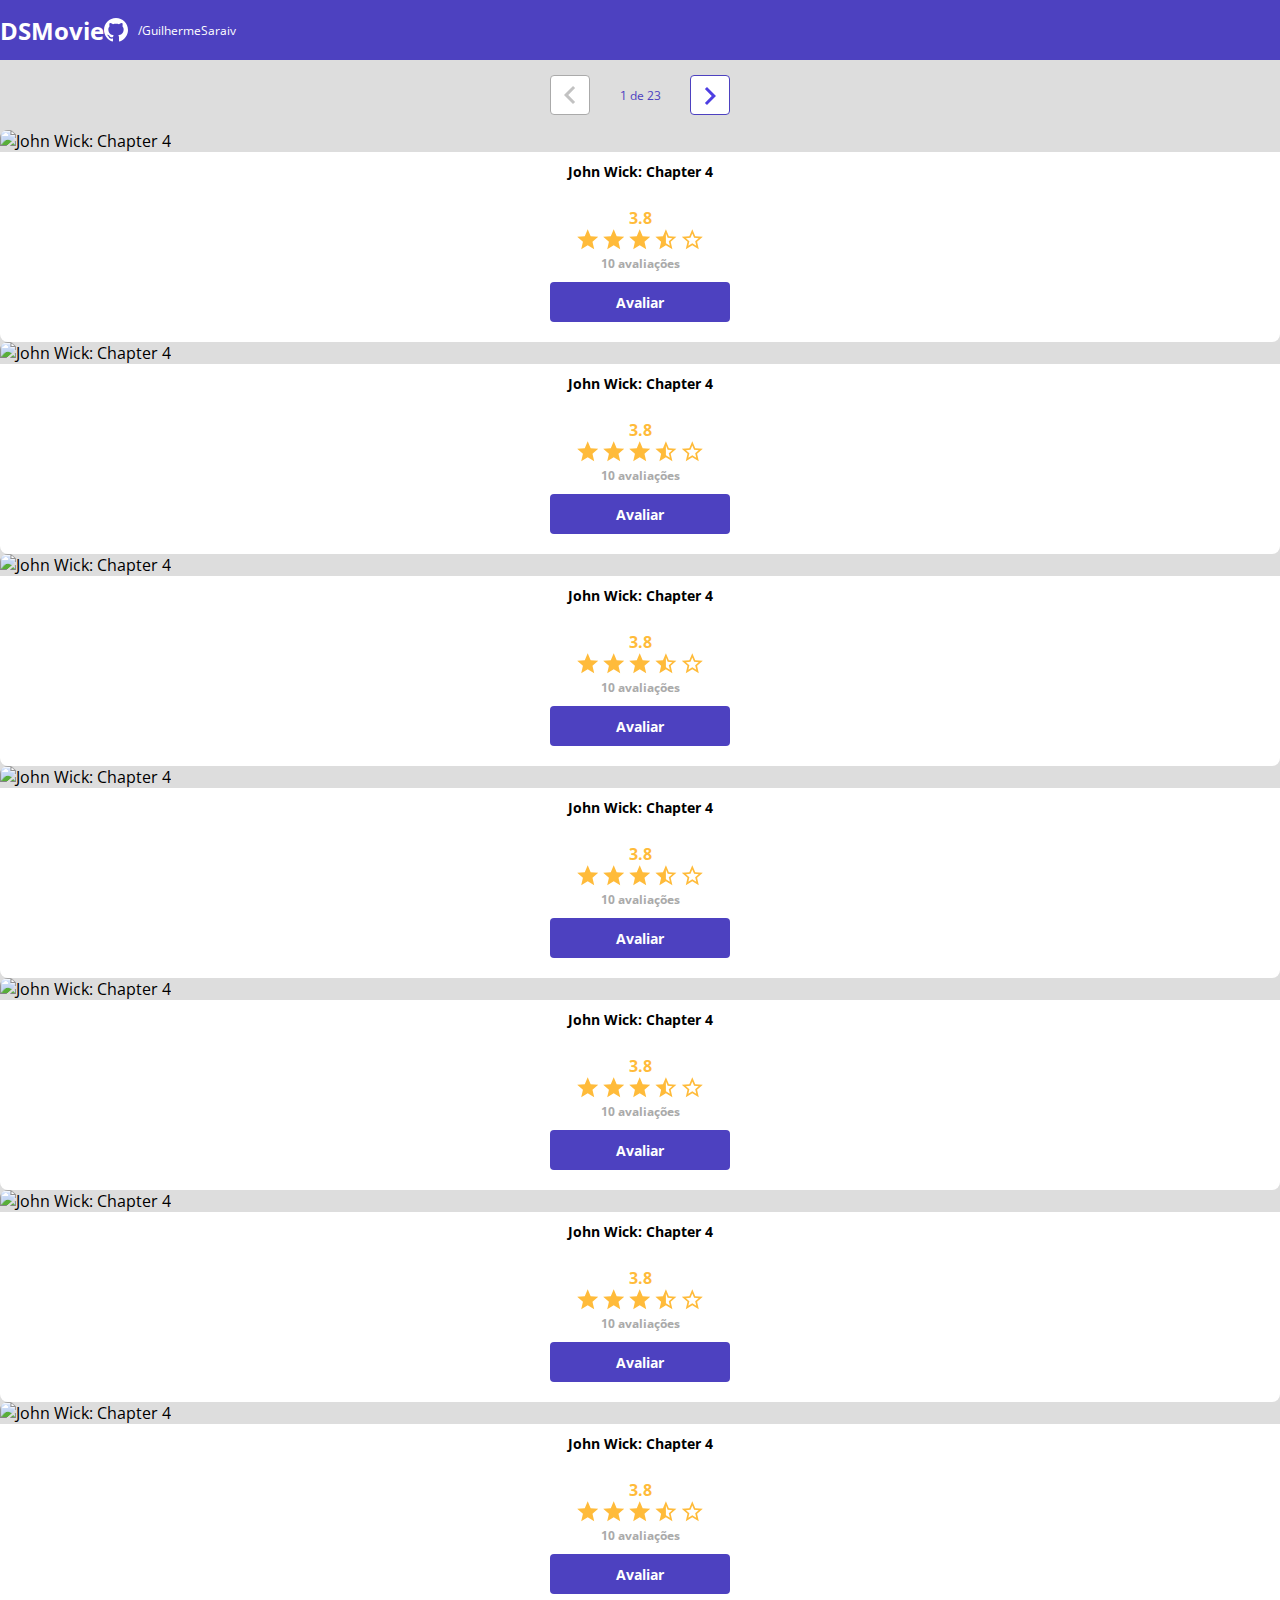
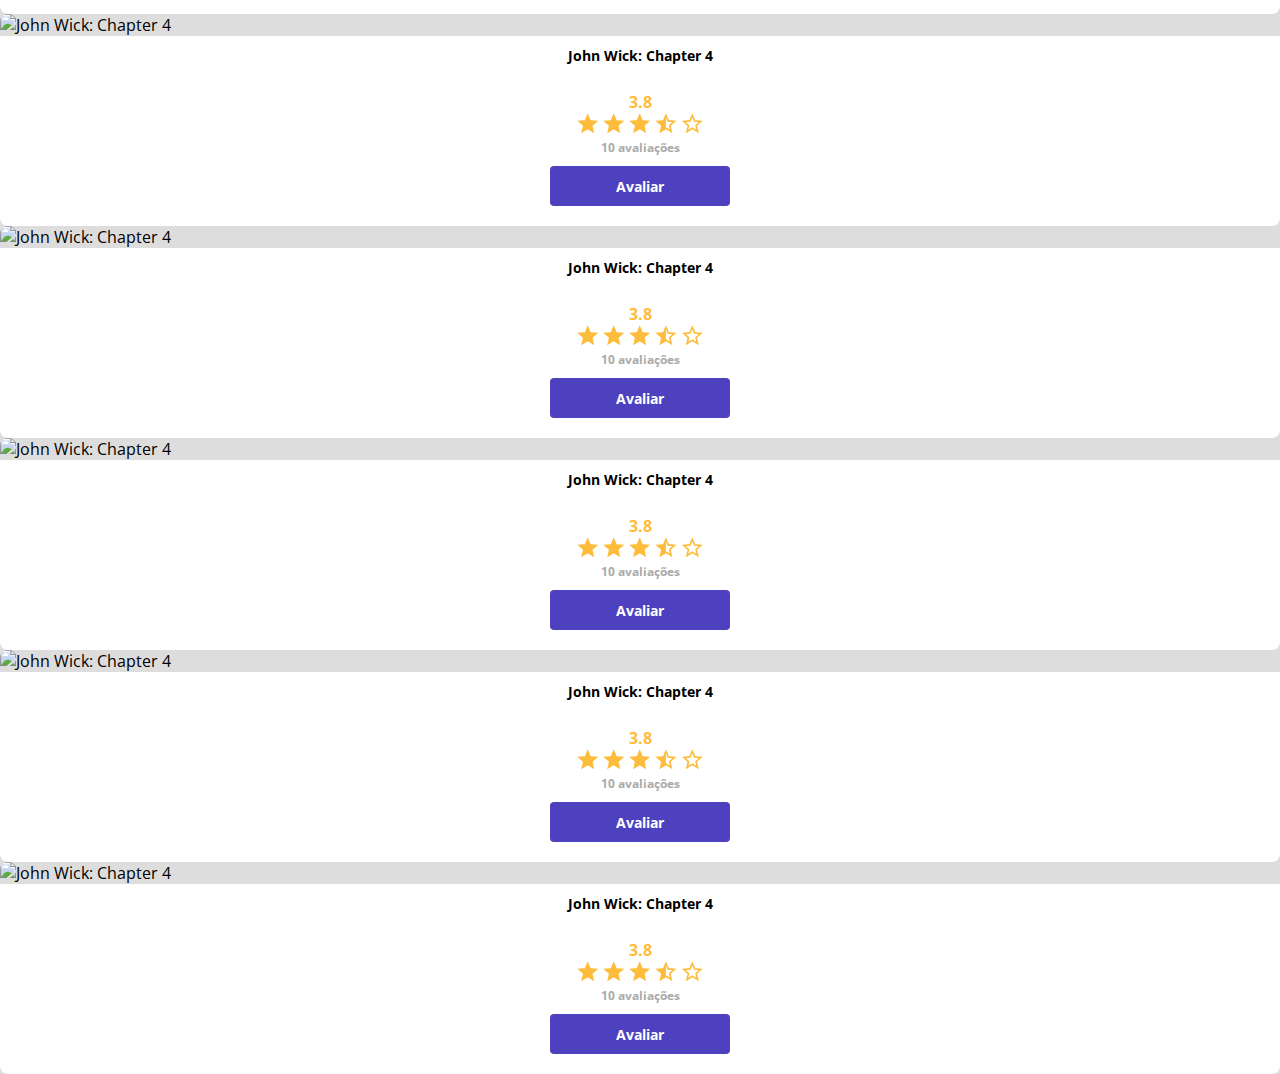
==== commit af5656a0: "Componente de paginação" ====
--- a/index.html
+++ b/index.html
@@ -27,6 +27,18 @@
         <main>
             <section id="dsmovie-card-list" class="container">
 
+                <div class="dsmovie-pagination-container">
+                    <div class="dsmovie-pagination-box">
+                        <button disabled>
+                            <img src="img/arrow.svg" alt="voltar">
+                        </button>
+                        <p>1 de 23</p>
+                        <button>
+                            <img class="dsmovie-flip-horizontal" src="img/arrow.svg" alt="proxima">
+                        </button>
+                    </div>
+                </div>
+
                 <div class="row">
 
                     <div class="col-sm-6 col-lg-4 col-xl-3 mb-3">
--- a/css/styles.css
+++ b/css/styles.css
@@ -64,7 +64,7 @@
 }
 
 #dsmovie-card-list {
-    padding: 40px 10;
+    padding: 0px 10;
 }
 
 .dsmovie-card {
@@ -171,4 +171,52 @@
     flex-direction: column;
     align-items: center;
     justify-content: space-between;
+}
+
+.dsmovie-pagination-container {
+    padding: 15px 0;
+    display: flex;
+    justify-content: center;
+}
+
+.dsmovie-pagination-box {
+    width: 180px;
+    display: flex;
+    justify-content: space-between;
+    align-items: center;
+}
+
+.dsmovie-pagination-box p {
+    margin: 0;
+    font-size: 12px;
+    color: var(--color-primary);
+    font-weight: 400;
+}
+
+.dsmovie-pagination-box button {
+    width: 40px;
+    height: 40px;
+    border: 1px solid var(--color-primary);
+    border-radius: 4px;
+    background-color: var(--white);
+    display: flex;
+    justify-content: center;
+    align-items: center;
+}
+
+.dsmovie-pagination-box button img {
+    filter: brightness(0) saturate(100%) invert(21%) sepia(70%) saturate(2785%) hue-rotate(238deg)
+}
+
+.dsmovie-pagination-box button:disabled {
+    border: 1px solid var(--text-light-gray);
+}
+
+.dsmovie-pagination-box button:disabled img {
+    filter: unset;
+}
+
+.dsmovie-flip-horizontal {
+    transform: rotate(180deg);
+
 }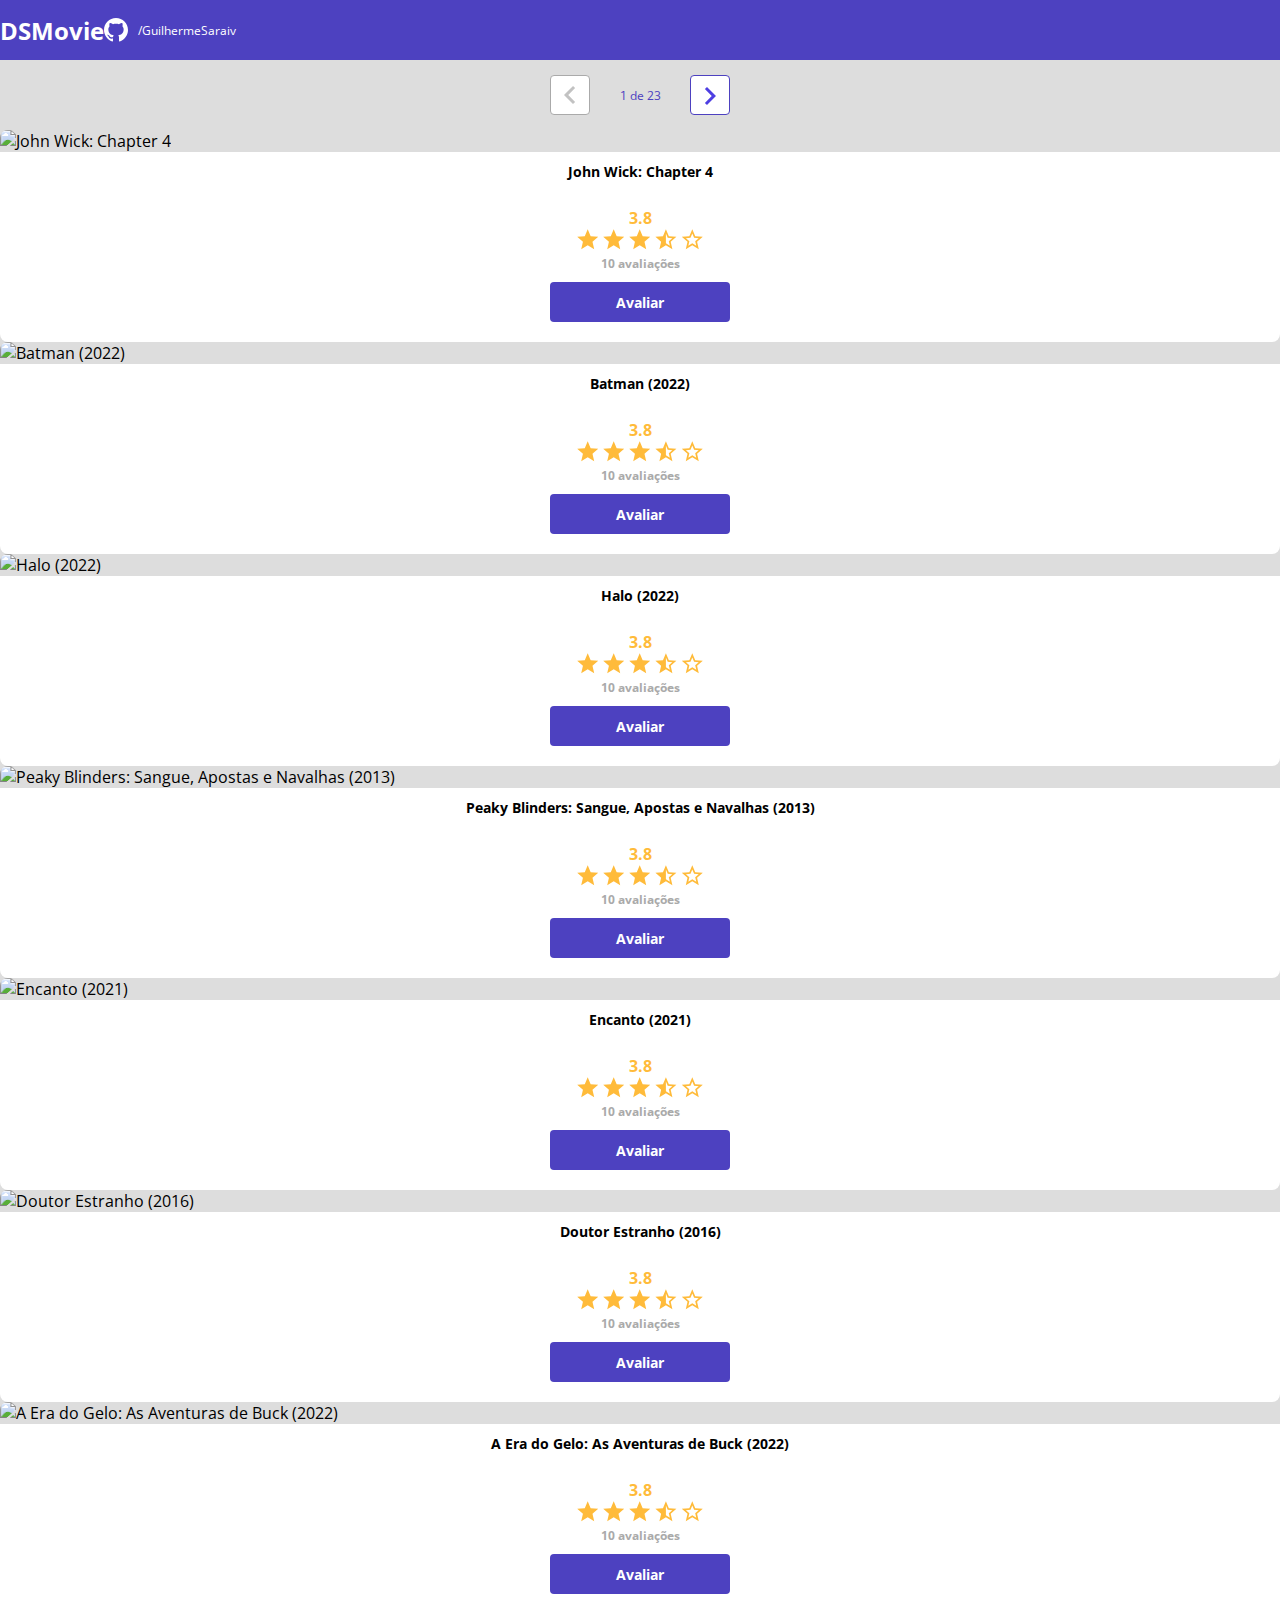
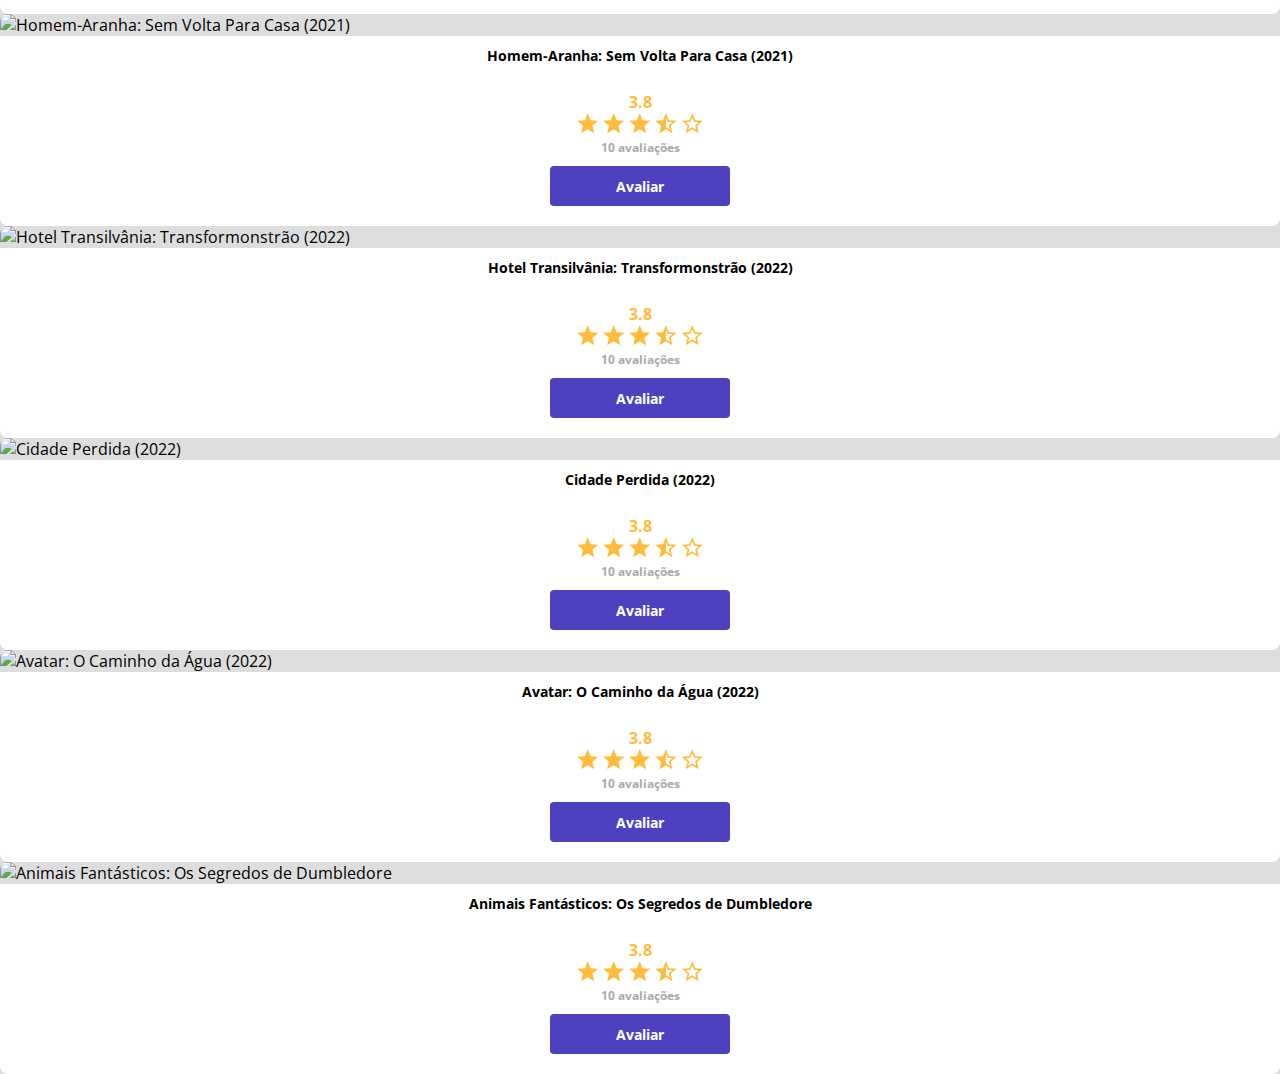
==== commit e8cb5dd5: "Atualização de cards" ====
--- a/index.html
+++ b/index.html
@@ -65,229 +65,229 @@
 
                     <div class="col-sm-6 col-lg-4 col-xl-3 mb-3">
                         <div class="dsmovie-card">
-                            <img src="https://www.themoviedb.org/t/p/w220_and_h330_face/kPsRQfoyYgcpbI6hvDQvUSCo0q3.jpg" alt="John Wick: Chapter 4">
-                            <div class="dsmovie-card-description">
-                                <h3>John Wick: Chapter 4</h3>
-                                <div class="dsmovie-card-description-boton">
-                                    <h4>3.8</h4>
-                                    <div>
-                                        <img src="img/star-full.svg" alt="">
-                                        <img src="img/star-full.svg" alt="">
-                                        <img src="img/star-full.svg" alt="">
-                                        <img src="img/star-half.svg" alt="">
-                                        <img src="img/star-empty.svg" alt="">
-                                    </div>
-                                    <p>10 avaliações</p>
-                                    <a class="dsmovie-btn" href="form.html">Avaliar</a>
-                                </div>
-                                
-                            </div>
-                        </div>
-                    </div>
-                    
-                    <div class="col-sm-6 col-lg-4 col-xl-3 mb-3">
-                        <div class="dsmovie-card">
-                            <img src="https://www.themoviedb.org/t/p/w220_and_h330_face/kPsRQfoyYgcpbI6hvDQvUSCo0q3.jpg" alt="John Wick: Chapter 4">
-                            <div class="dsmovie-card-description">
-                                <h3>John Wick: Chapter 4</h3>
-                                <div class="dsmovie-card-description-boton">
-                                    <h4>3.8</h4>
-                                    <div>
-                                        <img src="img/star-full.svg" alt="">
-                                        <img src="img/star-full.svg" alt="">
-                                        <img src="img/star-full.svg" alt="">
-                                        <img src="img/star-half.svg" alt="">
-                                        <img src="img/star-empty.svg" alt="">
-                                    </div>
-                                    <p>10 avaliações</p>
-                                    <a class="dsmovie-btn" href="form.html">Avaliar</a>
-                                </div>
-                                
-                            </div>
-                        </div>
-                    </div>
-                    
-                    <div class="col-sm-6 col-lg-4 col-xl-3 mb-3">
-                        <div class="dsmovie-card">
-                            <img src="https://www.themoviedb.org/t/p/w220_and_h330_face/kPsRQfoyYgcpbI6hvDQvUSCo0q3.jpg" alt="John Wick: Chapter 4">
-                            <div class="dsmovie-card-description">
-                                <h3>John Wick: Chapter 4</h3>
-                                <div class="dsmovie-card-description-boton">
-                                    <h4>3.8</h4>
-                                    <div>
-                                        <img src="img/star-full.svg" alt="">
-                                        <img src="img/star-full.svg" alt="">
-                                        <img src="img/star-full.svg" alt="">
-                                        <img src="img/star-half.svg" alt="">
-                                        <img src="img/star-empty.svg" alt="">
-                                    </div>
-                                    <p>10 avaliações</p>
-                                    <a class="dsmovie-btn" href="form.html">Avaliar</a>
-                                </div>
-                                
-                            </div>
-                        </div>
-                    </div>
-                    
-                    <div class="col-sm-6 col-lg-4 col-xl-3 mb-3">
-                        <div class="dsmovie-card">
-                            <img src="https://www.themoviedb.org/t/p/w220_and_h330_face/kPsRQfoyYgcpbI6hvDQvUSCo0q3.jpg" alt="John Wick: Chapter 4">
-                            <div class="dsmovie-card-description">
-                                <h3>John Wick: Chapter 4</h3>
-                                <div class="dsmovie-card-description-boton">
-                                    <h4>3.8</h4>
-                                    <div>
-                                        <img src="img/star-full.svg" alt="">
-                                        <img src="img/star-full.svg" alt="">
-                                        <img src="img/star-full.svg" alt="">
-                                        <img src="img/star-half.svg" alt="">
-                                        <img src="img/star-empty.svg" alt="">
-                                    </div>
-                                    <p>10 avaliações</p>
-                                    <a class="dsmovie-btn" href="form.html">Avaliar</a>
-                                </div>
-                                
-                            </div>
-                        </div>
-                    </div>
-                    
-                    <div class="col-sm-6 col-lg-4 col-xl-3 mb-3">
-                        <div class="dsmovie-card">
-                            <img src="https://www.themoviedb.org/t/p/w220_and_h330_face/kPsRQfoyYgcpbI6hvDQvUSCo0q3.jpg" alt="John Wick: Chapter 4">
-                            <div class="dsmovie-card-description">
-                                <h3>John Wick: Chapter 4</h3>
-                                <div class="dsmovie-card-description-boton">
-                                    <h4>3.8</h4>
-                                    <div>
-                                        <img src="img/star-full.svg" alt="">
-                                        <img src="img/star-full.svg" alt="">
-                                        <img src="img/star-full.svg" alt="">
-                                        <img src="img/star-half.svg" alt="">
-                                        <img src="img/star-empty.svg" alt="">
-                                    </div>
-                                    <p>10 avaliações</p>
-                                    <a class="dsmovie-btn" href="form.html">Avaliar</a>
-                                </div>
-                                
-                            </div>
-                        </div>
-                    </div>
-                    
-                    <div class="col-sm-6 col-lg-4 col-xl-3 mb-3">
-                        <div class="dsmovie-card">
-                            <img src="https://www.themoviedb.org/t/p/w220_and_h330_face/kPsRQfoyYgcpbI6hvDQvUSCo0q3.jpg" alt="John Wick: Chapter 4">
-                            <div class="dsmovie-card-description">
-                                <h3>John Wick: Chapter 4</h3>
-                                <div class="dsmovie-card-description-boton">
-                                    <h4>3.8</h4>
-                                    <div>
-                                        <img src="img/star-full.svg" alt="">
-                                        <img src="img/star-full.svg" alt="">
-                                        <img src="img/star-full.svg" alt="">
-                                        <img src="img/star-half.svg" alt="">
-                                        <img src="img/star-empty.svg" alt="">
-                                    </div>
-                                    <p>10 avaliações</p>
-                                    <a class="dsmovie-btn" href="form.html">Avaliar</a>
-                                </div>
-                                
-                            </div>
-                        </div>
-                    </div>
-                    
-                    <div class="col-sm-6 col-lg-4 col-xl-3 mb-3">
-                        <div class="dsmovie-card">
-                            <img src="https://www.themoviedb.org/t/p/w220_and_h330_face/kPsRQfoyYgcpbI6hvDQvUSCo0q3.jpg" alt="John Wick: Chapter 4">
-                            <div class="dsmovie-card-description">
-                                <h3>John Wick: Chapter 4</h3>
-                                <div class="dsmovie-card-description-boton">
-                                    <h4>3.8</h4>
-                                    <div>
-                                        <img src="img/star-full.svg" alt="">
-                                        <img src="img/star-full.svg" alt="">
-                                        <img src="img/star-full.svg" alt="">
-                                        <img src="img/star-half.svg" alt="">
-                                        <img src="img/star-empty.svg" alt="">
-                                    </div>
-                                    <p>10 avaliações</p>
-                                    <a class="dsmovie-btn" href="form.html">Avaliar</a>
-                                </div>
-                                
-                            </div>
-                        </div>
-                    </div>
-                    
-                    <div class="col-sm-6 col-lg-4 col-xl-3 mb-3">
-                        <div class="dsmovie-card">
-                            <img src="https://www.themoviedb.org/t/p/w220_and_h330_face/kPsRQfoyYgcpbI6hvDQvUSCo0q3.jpg" alt="John Wick: Chapter 4">
-                            <div class="dsmovie-card-description">
-                                <h3>John Wick: Chapter 4</h3>
-                                <div class="dsmovie-card-description-boton">
-                                    <h4>3.8</h4>
-                                    <div>
-                                        <img src="img/star-full.svg" alt="">
-                                        <img src="img/star-full.svg" alt="">
-                                        <img src="img/star-full.svg" alt="">
-                                        <img src="img/star-half.svg" alt="">
-                                        <img src="img/star-empty.svg" alt="">
-                                    </div>
-                                    <p>10 avaliações</p>
-                                    <a class="dsmovie-btn" href="form.html">Avaliar</a>
-                                </div>
-                                
-                            </div>
-                        </div>
-                    </div>
-                    
-                    <div class="col-sm-6 col-lg-4 col-xl-3 mb-3">
-                        <div class="dsmovie-card">
-                            <img src="https://www.themoviedb.org/t/p/w220_and_h330_face/kPsRQfoyYgcpbI6hvDQvUSCo0q3.jpg" alt="John Wick: Chapter 4">
-                            <div class="dsmovie-card-description">
-                                <h3>John Wick: Chapter 4</h3>
-                                <div class="dsmovie-card-description-boton">
-                                    <h4>3.8</h4>
-                                    <div>
-                                        <img src="img/star-full.svg" alt="">
-                                        <img src="img/star-full.svg" alt="">
-                                        <img src="img/star-full.svg" alt="">
-                                        <img src="img/star-half.svg" alt="">
-                                        <img src="img/star-empty.svg" alt="">
-                                    </div>
-                                    <p>10 avaliações</p>
-                                    <a class="dsmovie-btn" href="form.html">Avaliar</a>
-                                </div>
-                                
-                            </div>
-                        </div>
-                    </div>
-                    
-                    <div class="col-sm-6 col-lg-4 col-xl-3 mb-3">
-                        <div class="dsmovie-card">
-                            <img src="https://www.themoviedb.org/t/p/w220_and_h330_face/kPsRQfoyYgcpbI6hvDQvUSCo0q3.jpg" alt="John Wick: Chapter 4">
-                            <div class="dsmovie-card-description">
-                                <h3>John Wick: Chapter 4</h3>
-                                <div class="dsmovie-card-description-boton">
-                                    <h4>3.8</h4>
-                                    <div>
-                                        <img src="img/star-full.svg" alt="">
-                                        <img src="img/star-full.svg" alt="">
-                                        <img src="img/star-full.svg" alt="">
-                                        <img src="img/star-half.svg" alt="">
-                                        <img src="img/star-empty.svg" alt="">
-                                    </div>
-                                    <p>10 avaliações</p>
-                                    <a class="dsmovie-btn" href="form.html">Avaliar</a>
-                                </div>
-                                
-                            </div>
-                        </div>
-                    </div>
-                    
-                    <div class="col-sm-6 col-lg-4 col-xl-3 mb-3">
-                        <div class="dsmovie-card">
-                            <img src="https://www.themoviedb.org/t/p/w220_and_h330_face/kPsRQfoyYgcpbI6hvDQvUSCo0q3.jpg" alt="John Wick: Chapter 4">
-                            <div class="dsmovie-card-description">
-                                <h3>John Wick: Chapter 4</h3>
+                            <img src="https://www.themoviedb.org/t/p/w600_and_h900_bestv2/wd7b4Nv9QBHDTIjc2m7sr0IUMoh.jpg" alt="Batman (2022)">
+                            <div class="dsmovie-card-description">
+                                <h3>Batman (2022)</h3>
+                                <div class="dsmovie-card-description-boton">
+                                    <h4>3.8</h4>
+                                    <div>
+                                        <img src="img/star-full.svg" alt="">
+                                        <img src="img/star-full.svg" alt="">
+                                        <img src="img/star-full.svg" alt="">
+                                        <img src="img/star-half.svg" alt="">
+                                        <img src="img/star-empty.svg" alt="">
+                                    </div>
+                                    <p>10 avaliações</p>
+                                    <a class="dsmovie-btn" href="form.html">Avaliar</a>
+                                </div>
+                                
+                            </div>
+                        </div>
+                    </div>
+                    
+                    <div class="col-sm-6 col-lg-4 col-xl-3 mb-3">
+                        <div class="dsmovie-card">
+                            <img src="https://www.themoviedb.org/t/p/w600_and_h900_bestv2/nJUHX3XL1jMkk8honUZnUmudFb9.jpg" alt="Halo (2022)">
+                            <div class="dsmovie-card-description">
+                                <h3>Halo (2022)</h3>
+                                <div class="dsmovie-card-description-boton">
+                                    <h4>3.8</h4>
+                                    <div>
+                                        <img src="img/star-full.svg" alt="">
+                                        <img src="img/star-full.svg" alt="">
+                                        <img src="img/star-full.svg" alt="">
+                                        <img src="img/star-half.svg" alt="">
+                                        <img src="img/star-empty.svg" alt="">
+                                    </div>
+                                    <p>10 avaliações</p>
+                                    <a class="dsmovie-btn" href="form.html">Avaliar</a>
+                                </div>
+                                
+                            </div>
+                        </div>
+                    </div>
+                    
+                    <div class="col-sm-6 col-lg-4 col-xl-3 mb-3">
+                        <div class="dsmovie-card">
+                            <img src="https://www.themoviedb.org/t/p/w600_and_h900_bestv2/i0uajcHH9yogXMfDHpOXexIukG9.jpg" alt="Peaky Blinders: Sangue, Apostas e Navalhas (2013)">
+                            <div class="dsmovie-card-description">
+                                <h3>Peaky Blinders: Sangue, Apostas e Navalhas (2013)</h3>
+                                <div class="dsmovie-card-description-boton">
+                                    <h4>3.8</h4>
+                                    <div>
+                                        <img src="img/star-full.svg" alt="">
+                                        <img src="img/star-full.svg" alt="">
+                                        <img src="img/star-full.svg" alt="">
+                                        <img src="img/star-half.svg" alt="">
+                                        <img src="img/star-empty.svg" alt="">
+                                    </div>
+                                    <p>10 avaliações</p>
+                                    <a class="dsmovie-btn" href="form.html">Avaliar</a>
+                                </div>
+                                
+                            </div>
+                        </div>
+                    </div>
+                    
+                    <div class="col-sm-6 col-lg-4 col-xl-3 mb-3">
+                        <div class="dsmovie-card">
+                            <img src="https://www.themoviedb.org/t/p/w600_and_h900_bestv2/4j0PNHkMr5ax3IA8tjtxcmPU3QT.jpg" alt="Encanto (2021)">
+                            <div class="dsmovie-card-description">
+                                <h3>Encanto (2021)</h3>
+                                <div class="dsmovie-card-description-boton">
+                                    <h4>3.8</h4>
+                                    <div>
+                                        <img src="img/star-full.svg" alt="">
+                                        <img src="img/star-full.svg" alt="">
+                                        <img src="img/star-full.svg" alt="">
+                                        <img src="img/star-half.svg" alt="">
+                                        <img src="img/star-empty.svg" alt="">
+                                    </div>
+                                    <p>10 avaliações</p>
+                                    <a class="dsmovie-btn" href="form.html">Avaliar</a>
+                                </div>
+                                
+                            </div>
+                        </div>
+                    </div>
+                    
+                    <div class="col-sm-6 col-lg-4 col-xl-3 mb-3">
+                        <div class="dsmovie-card">
+                            <img src="https://www.themoviedb.org/t/p/w600_and_h900_bestv2/iM1hlVGZ5Qwn3gO6ewTszY7OrLY.jpg" alt="Doutor Estranho (2016)">
+                            <div class="dsmovie-card-description">
+                                <h3>Doutor Estranho (2016)</h3>
+                                <div class="dsmovie-card-description-boton">
+                                    <h4>3.8</h4>
+                                    <div>
+                                        <img src="img/star-full.svg" alt="">
+                                        <img src="img/star-full.svg" alt="">
+                                        <img src="img/star-full.svg" alt="">
+                                        <img src="img/star-half.svg" alt="">
+                                        <img src="img/star-empty.svg" alt="">
+                                    </div>
+                                    <p>10 avaliações</p>
+                                    <a class="dsmovie-btn" href="form.html">Avaliar</a>
+                                </div>
+                                
+                            </div>
+                        </div>
+                    </div>
+                    
+                    <div class="col-sm-6 col-lg-4 col-xl-3 mb-3">
+                        <div class="dsmovie-card">
+                            <img src="https://www.themoviedb.org/t/p/w600_and_h900_bestv2/1iVjKCGHPVNj7IQVB1DdpL8U7Y8.jpg" alt="A Era do Gelo: As Aventuras de Buck (2022)">
+                            <div class="dsmovie-card-description">
+                                <h3>A Era do Gelo: As Aventuras de Buck (2022)</h3>
+                                <div class="dsmovie-card-description-boton">
+                                    <h4>3.8</h4>
+                                    <div>
+                                        <img src="img/star-full.svg" alt="">
+                                        <img src="img/star-full.svg" alt="">
+                                        <img src="img/star-full.svg" alt="">
+                                        <img src="img/star-half.svg" alt="">
+                                        <img src="img/star-empty.svg" alt="">
+                                    </div>
+                                    <p>10 avaliações</p>
+                                    <a class="dsmovie-btn" href="form.html">Avaliar</a>
+                                </div>
+                                
+                            </div>
+                        </div>
+                    </div>
+                    
+                    <div class="col-sm-6 col-lg-4 col-xl-3 mb-3">
+                        <div class="dsmovie-card">
+                            <img src="https://www.themoviedb.org/t/p/w600_and_h900_bestv2/fVzXp3NwovUlLe7fvoRynCmBPNc.jpg" alt="Homem-Aranha: Sem Volta Para Casa (2021)">
+                            <div class="dsmovie-card-description">
+                                <h3>Homem-Aranha: Sem Volta Para Casa (2021)</h3>
+                                <div class="dsmovie-card-description-boton">
+                                    <h4>3.8</h4>
+                                    <div>
+                                        <img src="img/star-full.svg" alt="">
+                                        <img src="img/star-full.svg" alt="">
+                                        <img src="img/star-full.svg" alt="">
+                                        <img src="img/star-half.svg" alt="">
+                                        <img src="img/star-empty.svg" alt="">
+                                    </div>
+                                    <p>10 avaliações</p>
+                                    <a class="dsmovie-btn" href="form.html">Avaliar</a>
+                                </div>
+                                
+                            </div>
+                        </div>
+                    </div>
+                    
+                    <div class="col-sm-6 col-lg-4 col-xl-3 mb-3">
+                        <div class="dsmovie-card">
+                            <img src="https://www.themoviedb.org/t/p/w600_and_h900_bestv2/9PbtCo5IIkd26WPQfZUpPyn6fTz.jpg" alt="Hotel Transilvânia: Transformonstrão (2022)">
+                            <div class="dsmovie-card-description">
+                                <h3>Hotel Transilvânia: Transformonstrão (2022)</h3>
+                                <div class="dsmovie-card-description-boton">
+                                    <h4>3.8</h4>
+                                    <div>
+                                        <img src="img/star-full.svg" alt="">
+                                        <img src="img/star-full.svg" alt="">
+                                        <img src="img/star-full.svg" alt="">
+                                        <img src="img/star-half.svg" alt="">
+                                        <img src="img/star-empty.svg" alt="">
+                                    </div>
+                                    <p>10 avaliações</p>
+                                    <a class="dsmovie-btn" href="form.html">Avaliar</a>
+                                </div>
+                                
+                            </div>
+                        </div>
+                    </div>
+                    
+                    <div class="col-sm-6 col-lg-4 col-xl-3 mb-3">
+                        <div class="dsmovie-card">
+                            <img src="https://www.themoviedb.org/t/p/w600_and_h900_bestv2/vsX9gj7t56ZlMYKNYccskeW5adT.jpg" alt="Cidade Perdida (2022)">
+                            <div class="dsmovie-card-description">
+                                <h3>Cidade Perdida (2022)</h3>
+                                <div class="dsmovie-card-description-boton">
+                                    <h4>3.8</h4>
+                                    <div>
+                                        <img src="img/star-full.svg" alt="">
+                                        <img src="img/star-full.svg" alt="">
+                                        <img src="img/star-full.svg" alt="">
+                                        <img src="img/star-half.svg" alt="">
+                                        <img src="img/star-empty.svg" alt="">
+                                    </div>
+                                    <p>10 avaliações</p>
+                                    <a class="dsmovie-btn" href="form.html">Avaliar</a>
+                                </div>
+                                
+                            </div>
+                        </div>
+                    </div>
+                    
+                    <div class="col-sm-6 col-lg-4 col-xl-3 mb-3">
+                        <div class="dsmovie-card">
+                            <img src="https://www.themoviedb.org/t/p/w600_and_h900_bestv2/tnmdUnztAYbfJ0jhjpN6oxwP2sb.jpg" alt="Avatar: O Caminho da Água (2022)">
+                            <div class="dsmovie-card-description">
+                                <h3>Avatar: O Caminho da Água (2022)</h3>
+                                <div class="dsmovie-card-description-boton">
+                                    <h4>3.8</h4>
+                                    <div>
+                                        <img src="img/star-full.svg" alt="">
+                                        <img src="img/star-full.svg" alt="">
+                                        <img src="img/star-full.svg" alt="">
+                                        <img src="img/star-half.svg" alt="">
+                                        <img src="img/star-empty.svg" alt="">
+                                    </div>
+                                    <p>10 avaliações</p>
+                                    <a class="dsmovie-btn" href="form.html">Avaliar</a>
+                                </div>
+                                
+                            </div>
+                        </div>
+                    </div>
+                    
+                    <div class="col-sm-6 col-lg-4 col-xl-3 mb-3">
+                        <div class="dsmovie-card">
+                            <img src="https://www.themoviedb.org/t/p/w600_and_h900_bestv2/gopGghuMtmdMviBcl9G0JfVB2RZ.jpg" alt="Animais Fantásticos: Os Segredos de Dumbledore">
+                            <div class="dsmovie-card-description">
+                                <h3>Animais Fantásticos: Os Segredos de Dumbledore</h3>
                                 <div class="dsmovie-card-description-boton">
                                     <h4>3.8</h4>
                                     <div>
